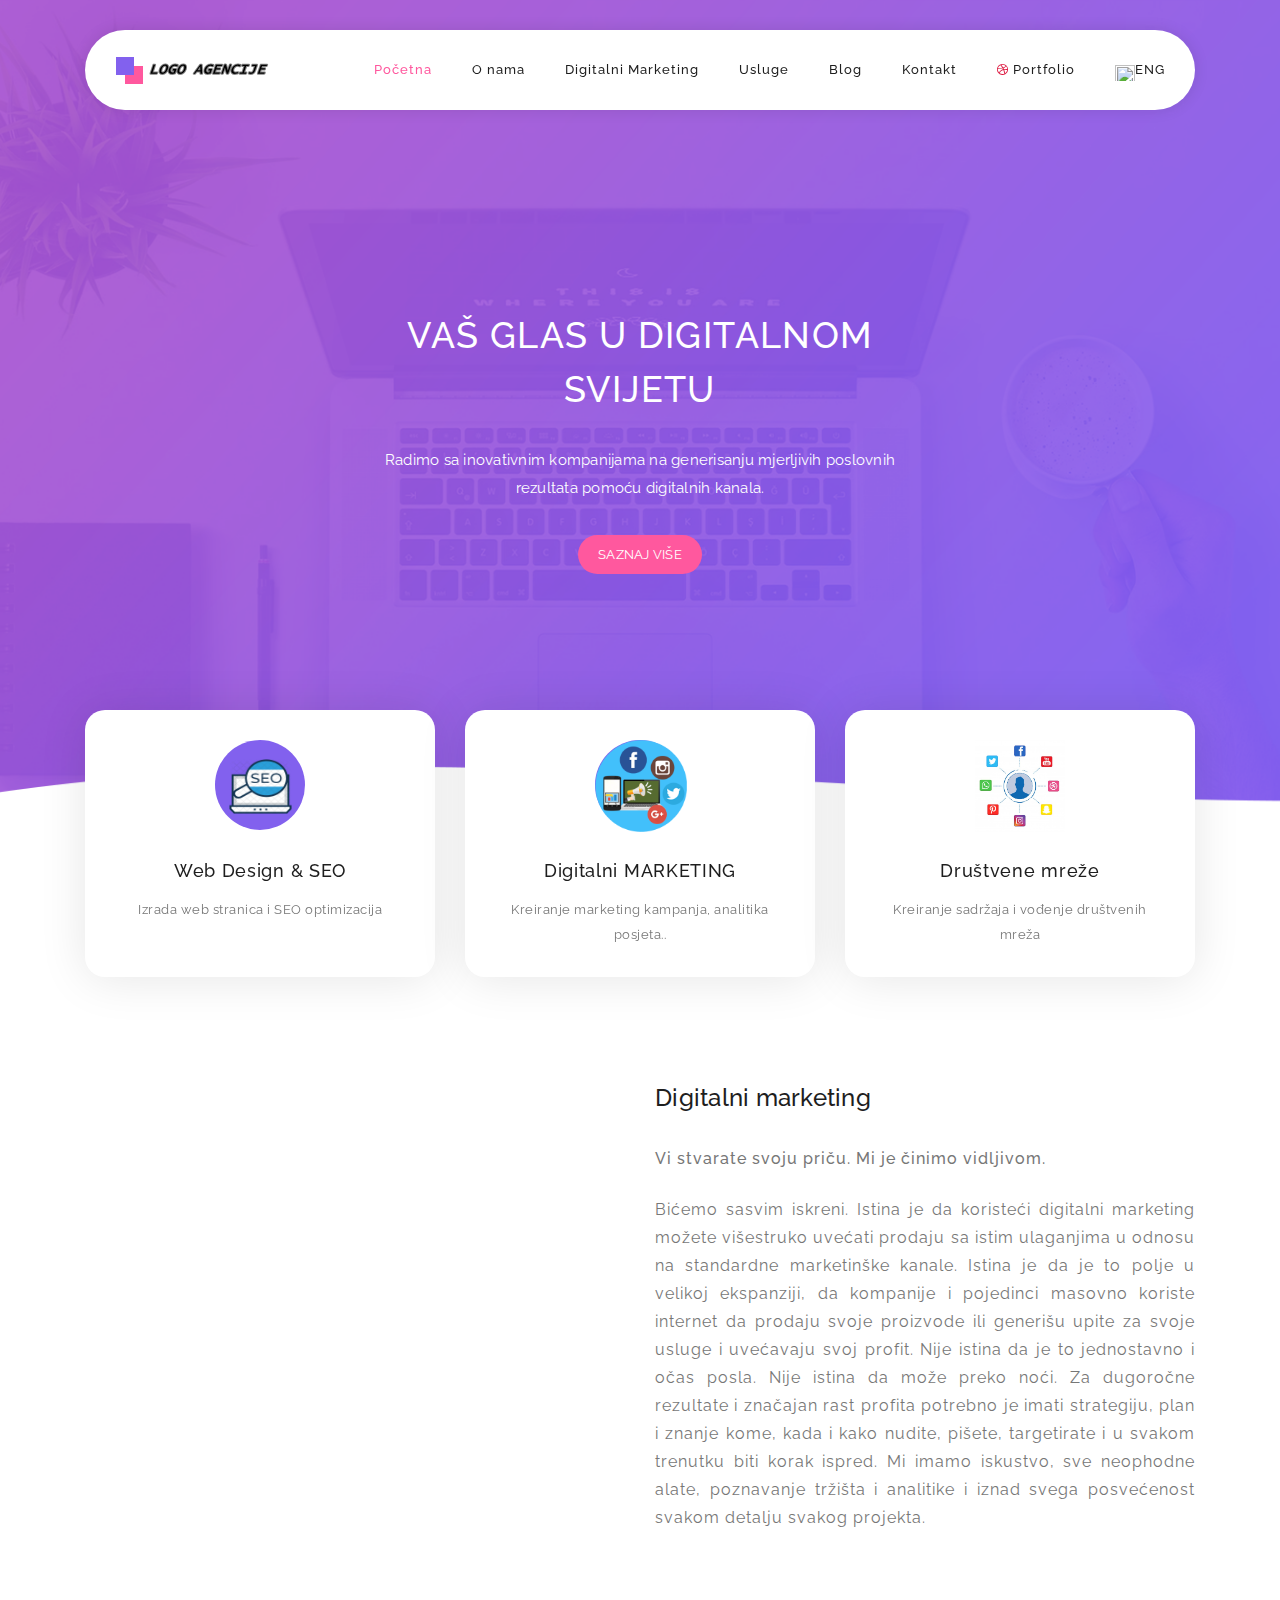
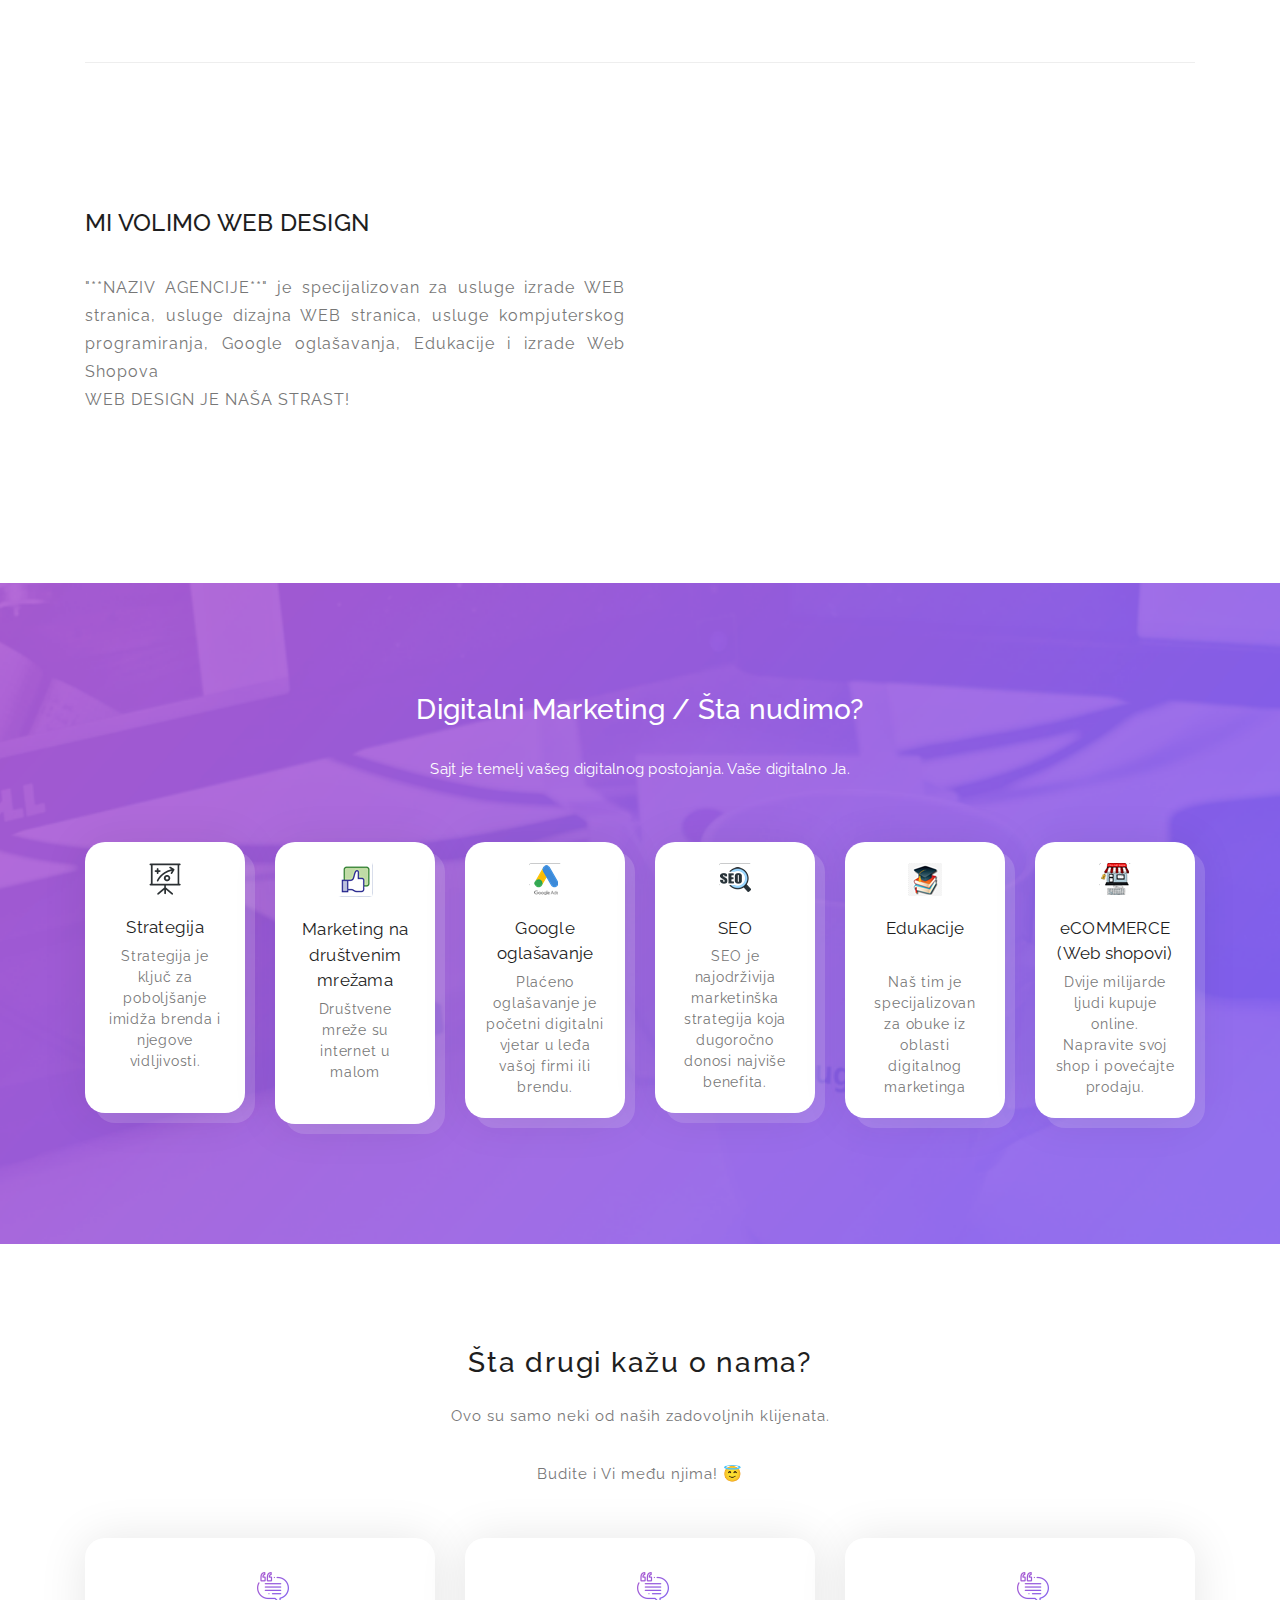
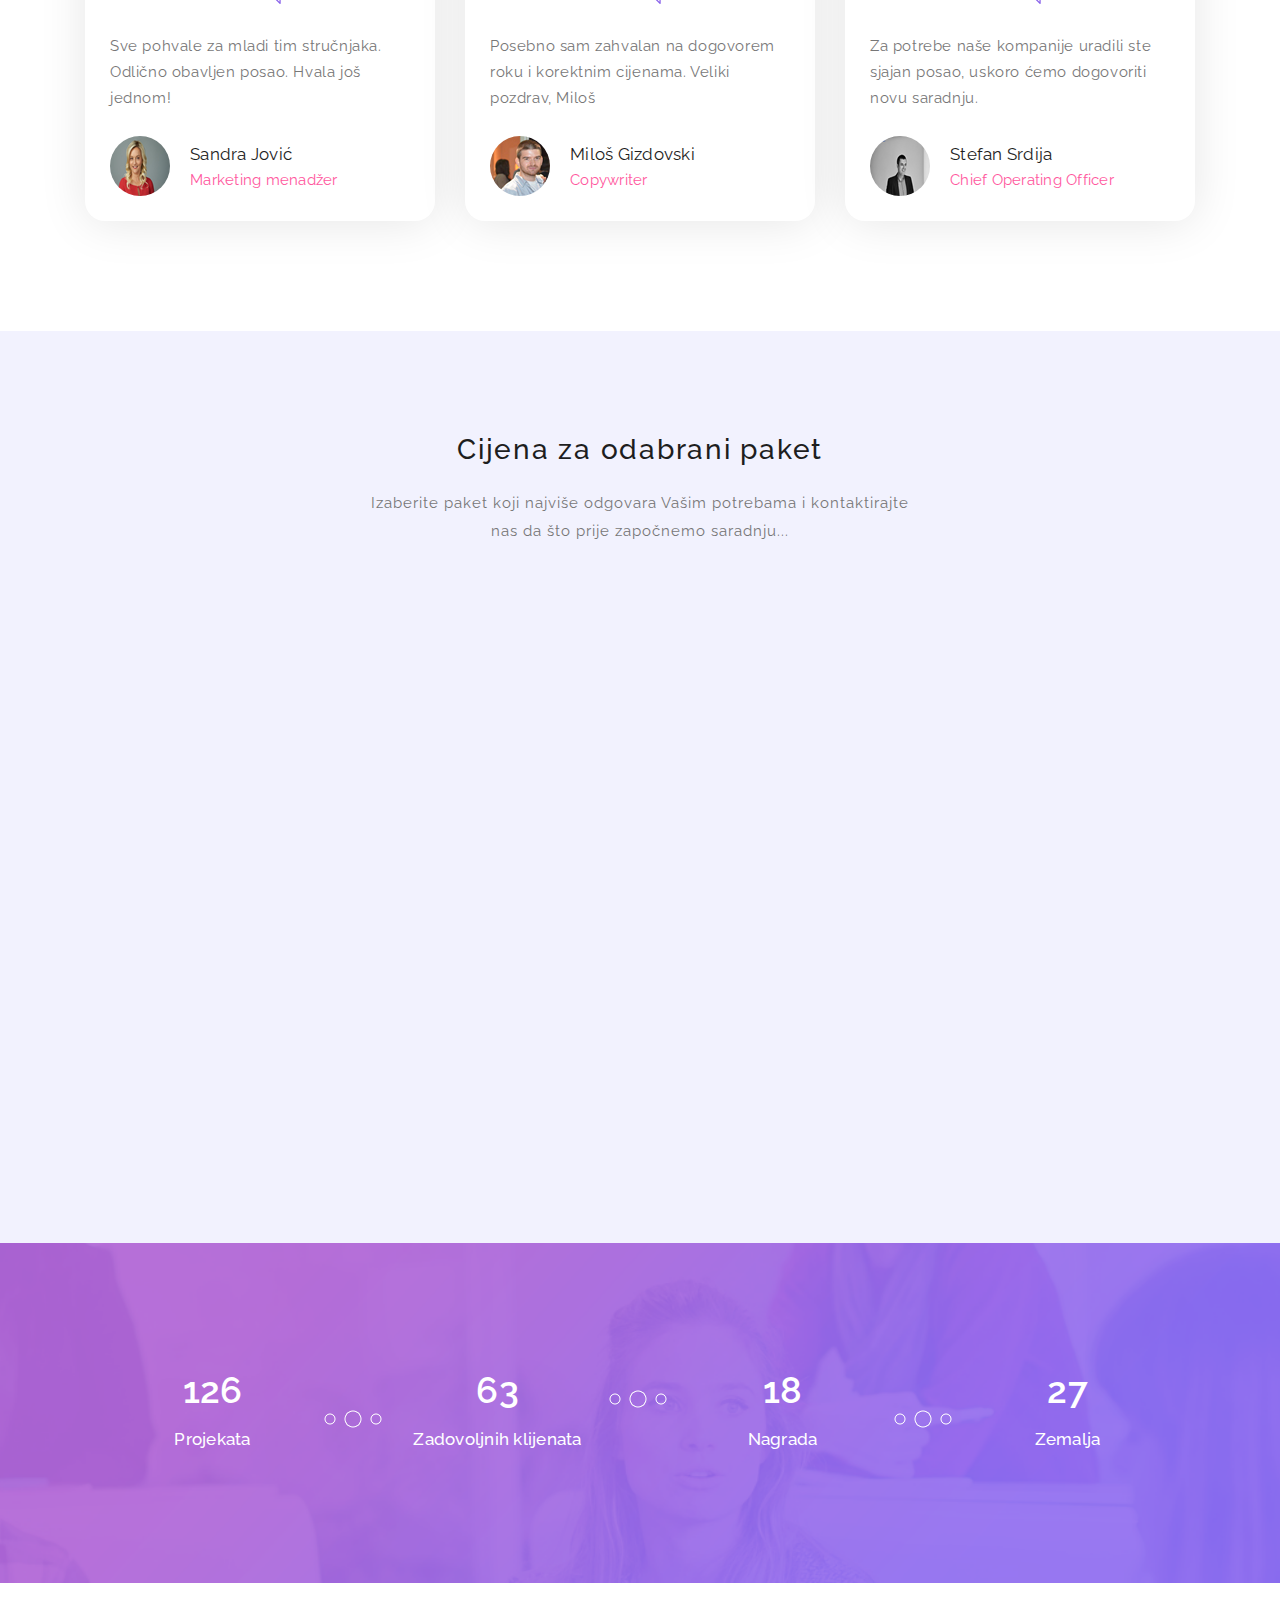
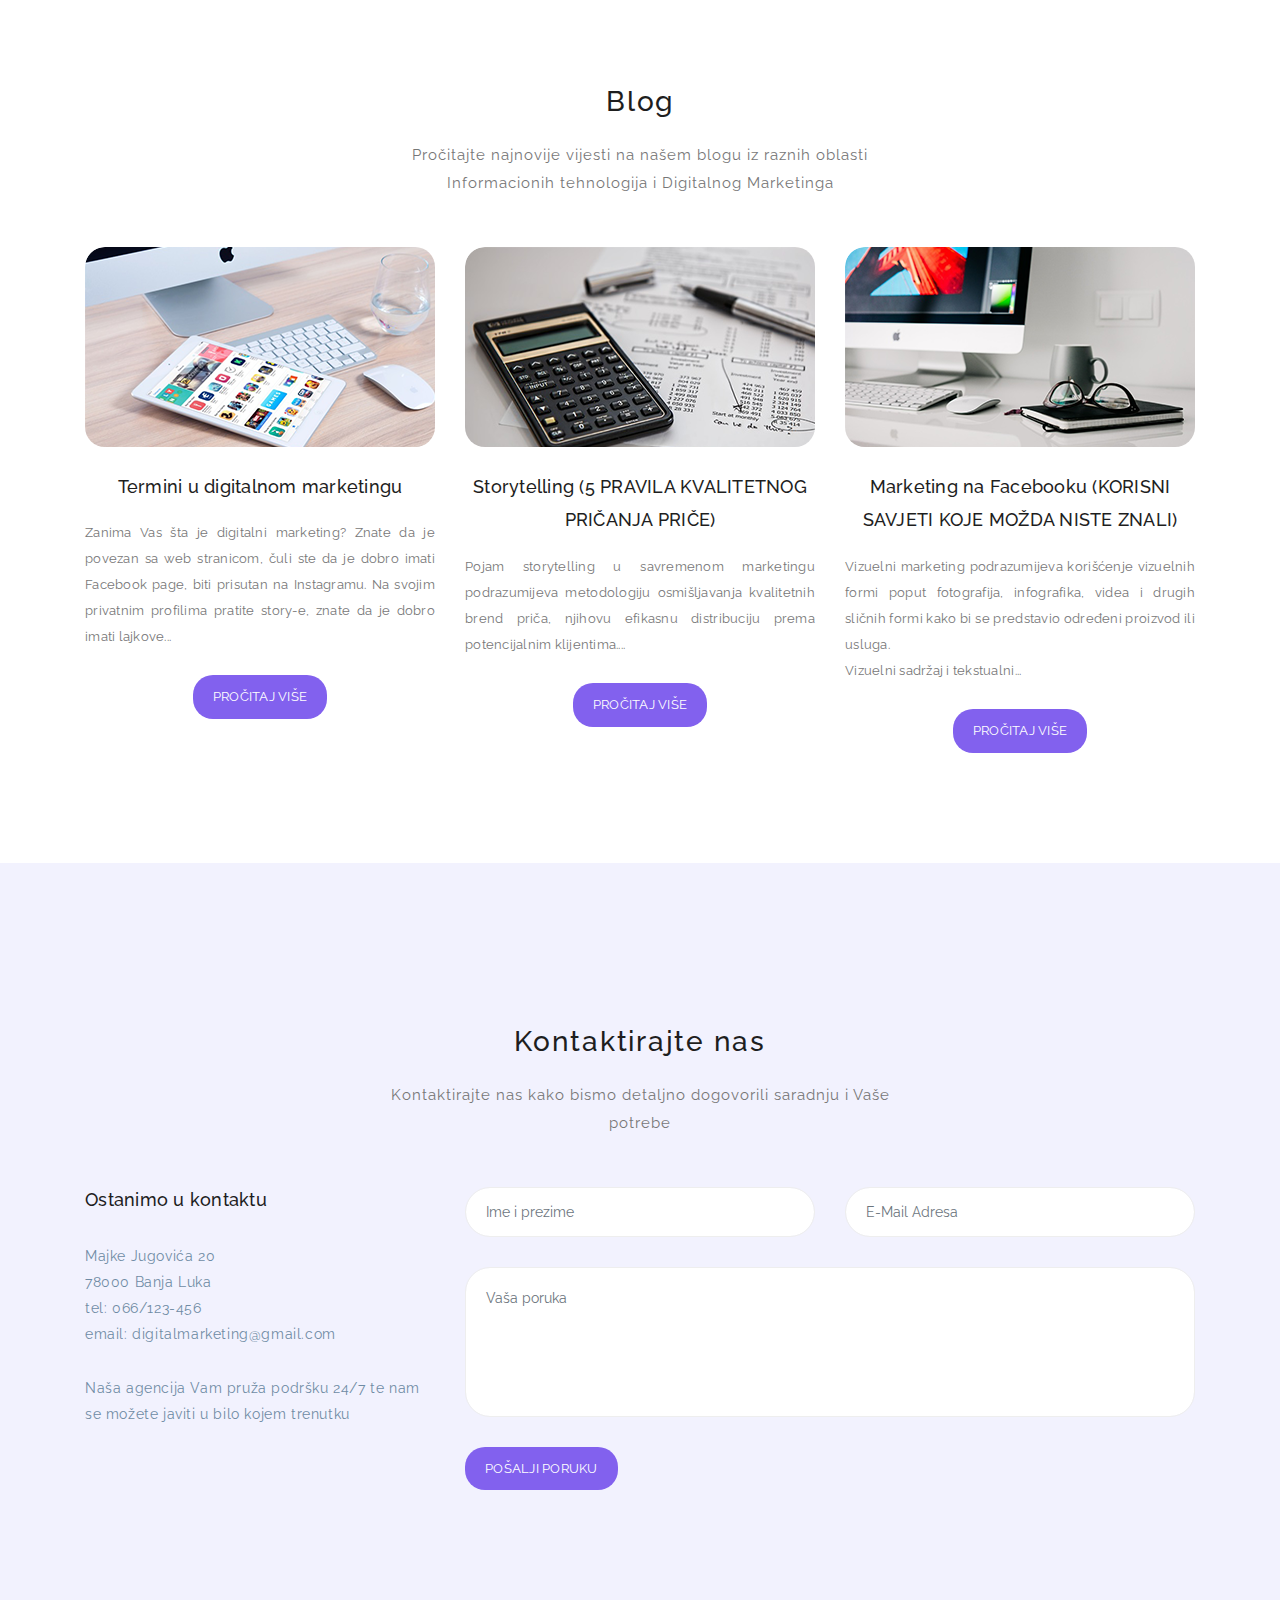
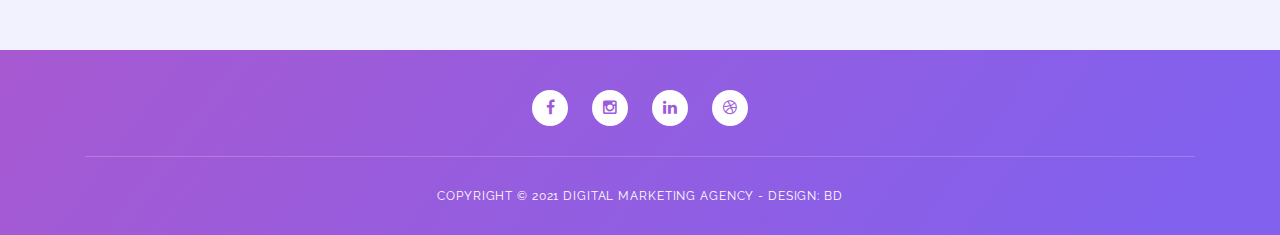
==== index.html @ bcea394a "First Commit" ====
<!DOCTYPE html>
<html lang="en">

  <head>

    <meta charset="utf-8">
    <meta name="viewport" content="width=device-width, initial-scale=1, shrink-to-fit=no">
    <meta name="description" content="">
    <meta name="author" content="">
    <link href="https://fonts.googleapis.com/css?family=Raleway:100,300,400,500,700,900" rel="stylesheet">

    <title>Digital Marketing Agency</title>

    <link rel="stylesheet" type="text/css" href="assets/css/bootstrap.min.css">

    <link rel="stylesheet" type="text/css" href="assets/css/font-awesome.css">

    <link rel="stylesheet" href="assets/css/templatemo-softy-pinko.css">
<meta charset="UTF-8">
    
  
    </head>
   
    <body>
    
    <!-- ***** Preloader Start ***** -->
    <div id="preloader">
        <div class="jumper">
            <div></div>
            <div></div>
            <div></div>
        </div>
    </div>  
    <!-- ***** Preloader End ***** -->
    
    
    
    <header class="header-area header-sticky">
        <div class="container">
            <div class="row">
                <div class="col-12">
                    <nav class="main-nav">
                     
                        <!-- ***** Logo Start ***** -->
                        <a href="index.html" class="logo">
                            <img src="assets/images/logo.png" alt=""/>
                        </a>
                        <!-- ***** Logo End ***** -->
                        <!-- ***** Menu Start ***** -->
                        
                        <ul class="nav">
                           
                            <li><a href="#welcome" class="active">Početna</a></li>
                            <li><a href="#features">O nama</a></li>
                            <li><a href="#work-process">Digitalni Marketing</a></li>
                            <li><a href="#pricing-plans">Usluge</a></li>
                            <li><a href="#blog">Blog </a></li>
                            <li><a href="#contact-us">Kontakt</a></li>
                            <li><a href="https://dribbble.com/"><i class="fa fa-dribbble" style="color: crimson;"></i> Portfolio</a> </li>  
                            <li><a href="eng index.html"><img src="https://img.icons8.com/color/48/000000/usa.png" width="20" height="20"/>ENG</a></li>
                           </ul>
                      
                        <a class='menu-trigger'>
                            <span>Menu</span>
                        </a>
                        <!-- ***** Menu End ***** -->
                  </nav>
                  
                </div>

            </div>
        </div>
    </header>
    <!-- ***** Header Area End ***** -->

    <!-- ***** Welcome Area Start ***** -->
    <div class="welcome-area" id="welcome">

        <!-- ***** Header Text Start ***** -->
        <div class="header-text">
            <div class="container">
                <div class="row">
                    <div class="offset-xl-3 col-xl-6 offset-lg-2 col-lg-8 col-md-12 col-sm-12">
                        <h1>VAŠ GLAS U DIGITALNOM SVIJETU</strong></h1>
                        <p>Radimo sa inovativnim kompanijama na generisanju mjerljivih poslovnih rezultata pomoću digitalnih kanala.</p>
                        <a href="#features" class="main-button-slider">Saznaj više</a>
                    </div>
                </div>
            </div>
        </div>
        <!-- ***** Header Text End ***** -->
    </div>
    <!-- ***** Welcome Area End ***** -->

    <!-- ***** Features Small Start ***** -->
    <section class="section home-feature">
        <div class="container">
            <div class="row">
                <div class="col-lg-12">
                    <div class="row">
                        <!-- ***** Features Small Item Start ***** -->
                        <div class="col-lg-4 col-md-6 col-sm-6 col-12" data-scroll-reveal="enter bottom move 50px over 0.6s after 0.2s">
                            <div class="features-small-item">
                                <div class="icon">
                                    <i><img src="assets/images/seo-425-694972.png" alt="" width="63" height="55"></i>
                                </div>
                                <h5 class="features-title">Web Design & SEO</h5>
                                <p>Izrada web stranica i SEO optimizacija<br><br></p>
                            </div>
                        </div>
                        
                        <!-- ***** Features Small Item End ***** -->

                        <!-- ***** Features Small Item Start ***** -->
                        <div class="col-lg-4 col-md-6 col-sm-6 col-12" data-scroll-reveal="enter bottom move 50px over 0.6s after 0.4s">
                            <div class="features-small-item">
                                <div class="icon">
                                    <i><img src="assets/images/online-reputation-management.png" alt="" width="92" height="92"></i>
                                </div>
                                <h5 class="features-title">Digitalni MARKETING</h5>
                                <p>Kreiranje marketing kampanja, analitika posjeta..</p>
                            </div>
                        </div>
                        <!-- ***** Features Small Item End ***** -->

                        <!-- ***** Features Small Item Start ***** -->
                        <div class="col-lg-4 col-md-6 col-sm-6 col-12" data-scroll-reveal="enter bottom move 50px over 0.6s after 0.6s">
                            <div class="features-small-item">
                                <div class="icon">
                                    <i><img src="assets/images/infographic-social-media-icons_1045-609.jpg" alt="" width="90" height="92"></i>
                                </div>
                                <h5 class="features-title">Društvene mreže</h5>
                                <p>Kreiranje sadržaja i vođenje društvenih mreža</p>
                            </div>
                        </div>
                        <!-- ***** Features Small Item End ***** -->
                    </div>
                </div>
            </div>
        </div>
    </section>
    <!-- ***** Features Small End ***** -->

    <!-- ***** Features Big Item Start ***** -->
    <section class="section padding-top-70 padding-bottom-0" id="features">
        <div class="container">
            <div class="row">
                <div class="col-lg-5 col-md-12 col-sm-12 align-self-center" data-scroll-reveal="enter left move 30px over 0.6s after 0.4s">
                    <img src="assets/images/left-image.png" class="rounded img-fluid d-block mx-auto" alt="App">
                </div>
                <div class="col-lg-1"></div>
                <div class="col-lg-6 col-md-12 col-sm-12 align-self-center mobile-top-fix">
                    <div class="left-heading">
                        <h1 class="section-title">Digitalni marketing</h1>
                    </div>
                    <div class="left-text">
                        <h6>Vi stvarate svoju priču. Mi je činimo vidljivom.</h6>
                        <br>
                        <p align="justify">Bićemo sasvim iskreni.

Istina je da koristeći digitalni marketing možete višestruko uvećati prodaju sa istim ulaganjima u odnosu na standardne marketinške kanale.

Istina je da je to polje u velikoj ekspanziji, da kompanije i pojedinci masovno koriste internet da prodaju svoje proizvode ili generišu upite za svoje usluge i uvećavaju svoj profit.

Nije istina da je to jednostavno i očas posla. Nije istina da može preko noći.

Za dugoročne rezultate i značajan rast profita potrebno je imati strategiju, plan i znanje kome, kada i kako nudite, pišete, targetirate i u svakom trenutku biti korak ispred.

Mi imamo iskustvo, sve neophodne alate, poznavanje tržišta i analitike i iznad svega posvećenost svakom detalju svakog projekta.</p>
                    </div>
                </div>
            </div>
            <div class="row">
                <div class="col-lg-12">
                    <div class="hr"></div>
                </div>
            </div>
        </div>
    </section>
    <!-- ***** Features Big Item End ***** -->

    <!-- ***** Features Big Item Start ***** -->
    <section class="section padding-bottom-100">
        <div class="container">
            <div class="row">
                <div class="col-lg-6 col-md-12 col-sm-12 align-self-center mobile-bottom-fix">
                    <div class="left-heading">
                        <h2 class="section-title">MI VOLIMO WEB DESIGN</h2>
                    </div>
                    <div class="left-text">
                        <p align="justify">"**NAZIV AGENCIJE**" je specijalizovan za usluge izrade WEB stranica, usluge dizajna WEB stranica, usluge kompjuterskog programiranja, Google oglašavanja, Edukacije i izrade Web Shopova<br> WEB DESIGN JE NAŠA STRAST!</p>
                    </div>
                </div>
                <div class="col-lg-1"></div>
                <div class="col-lg-5 col-md-12 col-sm-12 align-self-center mobile-bottom-fix-big" data-scroll-reveal="enter right move 30px over 0.6s after 0.4s">
                    <img src="assets/images/right-image.png" class="rounded img-fluid d-block mx-auto" alt="App">
                </div>
            </div>
        </div>
    </section>
    <!-- ***** Features Big Item End ***** -->

    <!-- ***** Home Parallax Start ***** -->
    <section class="mini" id="work-process">
        <div class="mini-content">
            <div class="container">
                <div class="row">
                    <div class="offset-lg-3 col-lg-6">
                        <div class="info">
                            <h1>Digitalni Marketing / Šta nudimo? </h1>
                            <p>Sajt je temelj vašeg digitalnog postojanja. Vaše digitalno Ja.</p>
                        </div>
                    </div>
                </div>

                <!-- ***** Mini Box Start ***** -->
                <div class="row">
                    <div class="col-lg-2 col-md-3 col-sm-6 col-6">
                        <a href="#" class="mini-box">
                            <i><img src="assets/images/presentation+strategy+icon+icon-1320085907854281935_32.png" alt=""></i>
                            <strong>Strategija</strong>
                            <span>Strategija je ključ za poboljšanje imidža brenda i njegove vidljivosti.<br><br></span>
                        </a>
                    </div>
                    <div class="col-lg-2 col-md-3 col-sm-6 col-6">
                        <a href="#" class="mini-box">
                            <i><img src="assets/images/fb1.png" alt=""></i>
                            <strong>Marketing na društvenim mrežama</strong>
                            <span>Društvene mreže su internet u malom<br><br></span>
                        </a>
                    </div>
                    <div class="col-lg-2 col-md-3 col-sm-6 col-6">
                        <a href="#" class="mini-box">
                            <i><img src="assets/images/ads1.png" alt=""></i>
                            <strong>Google oglašavanje</strong>
                            <span>Plaćeno oglašavanje je početni digitalni vjetar u leđa vašoj firmi ili brendu.</span>
                        </a>
                    </div>
                    <div class="col-lg-2 col-md-3 col-sm-6 col-6">
                        <a href="#" class="mini-box">
                            <i><img src="assets/images/seo1.png" alt=""></i>
                            <strong>SEO</strong>
                            <span>SEO je najodrživija marketinška strategija koja dugoročno donosi najviše benefita.</span>
                        </a>
                    </div>
                    <div class="col-lg-2 col-md-3 col-sm-6 col-6">
                        <a href="#" class="mini-box">
                            <i><img src="assets/images/edu.png" alt=""></i>
                            <strong>Edukacije<br><br></strong>
                            <span>Naš tim je specijalizovan za obuke iz oblasti digitalnog marketinga</span>
                        </a>
                    </div>
                    <div class="col-lg-2 col-md-3 col-sm-6 col-6">
                        <a href="#" class="mini-box">
                            <i><img src="assets/images/shop.png" alt=""></i>
                            <strong>eCOMMERCE (Web shopovi)</strong>
                            <span>Dvije milijarde ljudi kupuje online. Napravite svoj shop i povećajte prodaju.

</span>
                        </a>
                    </div>
                </div>
                <!-- ***** Mini Box End ***** -->
            </div>
        </div>
    </section>
    <!-- ***** Home Parallax End ***** -->

    <!-- ***** Testimonials Start ***** -->
    <section class="section" id="testimonials">
        <div class="container">
            <!-- ***** Section Title Start ***** -->
            <div class="row">
                <div class="col-lg-12">
                    <div class="center-heading">
                        <h2 class="section-title">Šta drugi kažu o nama?</h2>
                    </div>
                </div>
                <div class="offset-lg-3 col-lg-6">
                    <div class="center-text">
                        <p>Ovo su samo neki od naših zadovoljnih klijenata. <p>Budite i Vi među njima!  &#128519;</p>
                    </div>
                </div>
            </div>
            <!-- ***** Section Title End ***** -->

            <div class="row">
                <!-- ***** Testimonials Item Start ***** -->
                <div class="col-lg-4 col-md-6 col-sm-12">
                    <div class="team-item">
                        <div class="team-content">
                            <i><img src="assets/images/testimonial-icon.png" alt=""></i>
                            <p>Sve pohvale za mladi tim stručnjaka. Odlično obavljen posao. Hvala još jednom!</p>
                            <div class="user-image">
                                <img src="assets/images/zena1.png" alt="">
                            </div>
                            <div class="team-info">
                                <h3 class="user-name">Sandra Jović</h3>
                                <span>Marketing menadžer</span>
                            </div>
                        </div>
                    </div>
                </div>
                <!-- ***** Testimonials Item End ***** -->
                
                <!-- ***** Testimonials Item Start ***** -->
                <div class="col-lg-4 col-md-6 col-sm-12">
                    <div class="team-item">
                        <div class="team-content">
                            <i><img src="assets/images/testimonial-icon.png" alt=""></i>
                            <p>Posebno sam zahvalan na dogovorem roku i korektnim cijenama. Veliki pozdrav, Miloš</p>
                            <div class="user-image">
                                <img src="assets/images/muskarac1.png" alt="">
                            </div>
                            <div class="team-info">
                                <h3 class="user-name">Miloš Gizdovski</h3>
                                <span>Copywriter</span>
                            </div>
                        </div>
                    </div>
                </div>
                <!-- ***** Testimonials Item End ***** -->
                
                <!-- ***** Testimonials Item Start ***** -->
                <div class="col-lg-4 col-md-6 col-sm-12">
                    <div class="team-item">
                        <div class="team-content">
                            <i><img src="assets/images/testimonial-icon.png" alt=""></i>
                            <p>Za potrebe naše kompanije uradili ste sjajan posao, uskoro ćemo dogovoriti novu saradnju.</p>
                            <div class="user-image">
                                <img src="assets/images/muskarac2.png"  alt="">
                            </div>
                            <div class="team-info">
                                <h3 class="user-name">Stefan Srdija</h3>
                                <span>Chief Operating Officer</span>
                            </div>
                        </div>
                    </div>
                </div>
                <!-- ***** Testimonials Item End ***** -->
            </div>
        </div>
    </section>
    <!-- ***** Testimonials End ***** -->

    <!-- ***** Pricing Plans Start ***** -->
    <section class="section colored" id="pricing-plans">
        <div class="container">
            <!-- ***** Section Title Start ***** -->
            <div class="row">
                <div class="col-lg-12">
                    <div class="center-heading">
                        <h2 class="section-title">Cijena za odabrani paket</h2>
                    </div>
                </div>
                <div class="offset-lg-3 col-lg-6">
                    <div class="center-text">
                        <p>Izaberite paket koji najviše odgovara Vašim potrebama i kontaktirajte nas da što prije započnemo saradnju...</p>
                    </div>
                </div>
            </div>
            <!-- ***** Section Title End ***** -->

            <div class="row">
                <!-- ***** Pricing Item Start ***** -->
                <div class="col-lg-4 col-md-6 col-sm-12" data-scroll-reveal="enter bottom move 50px over 0.6s after 0.2s">
                    <div class="pricing-item">
                        <div class="pricing-header">
                            <h3 class="pricing-title">Web Design & SEO</h3>
                        </div>
                        <div class="pricing-body">
                            <div class="price-wrapper">
                                <span class="currency">$</span>
                                <span class="price">14.50</span>
                                <span class="period">mjesečno</span>
                            </div>
                            <ul class="list">
                            <li class="active">Izrada web stranica i SEO optimizacija</li>
                                <li class="active">Responzivni dizajn</li>
                                <li class="active">SSD Hosting</li>
                                <li class="active">Optimizovane i brze stranice</li>
                                <li class="active">Jedinstven i moderan dizajn</li>
                              
                                <li class="active">24/7 podrška</li>
                            </ul>
                        </div>
                        <div class="pricing-footer">
                            <a href="index.html#contact-us" class="main-button">KONTAKT</a>
                        </div>
                    </div>
                </div>
                <!-- ***** Pricing Item End ***** -->

                <!-- ***** Pricing Item Start ***** -->
                <div class="col-lg-4 col-md-6 col-sm-12" data-scroll-reveal="enter bottom move 50px over 0.6s after 0.4s">
                    <div class="pricing-item active">
                        <div class="pricing-header">
                            <h3 class="pricing-title">Digitalni MARKETING</h3>
                        </div>
                        <div class="pricing-body">
                            <div class="price-wrapper">
                                <span class="currency">$</span>
                                <span class="price">21.50</span>
                                <span class="period">mjesečno</span>
                            </div>
                            <ul class="list">
                            <li class="active">Kreiranje marketing kampanja,analitika posjeta..</li>
                                <li class="active">Google AdWords</li>
                                <li class="active">Facebook & Instagram ADS</li>
                                <li class="active">Linkedln ADS</li>
                                <li class="active">Email Marketing</li>
                                <li class="active">Kreiranje marketing strategije</li
                                
                            ></ul>
                        </div>
                        <div class="pricing-footer">
                            <a href="index.html#contact-us" class="main-button">KONTAKT</a>
                        </div>
                    </div>
                </div>
                <!-- ***** Pricing Item End ***** -->

                <!-- ***** Pricing Item Start ***** -->
                <div class="col-lg-4 col-md-6 col-sm-12" data-scroll-reveal="enter bottom move 50px over 0.6s after 0.6s">
                    <div class="pricing-item">
                        <div class="pricing-header">
                            <h3 class="pricing-title">Društvene mreže</h3>
                        </div>
                        <div class="pricing-body">
                            <div class="price-wrapper">
                                <span class="currency">$</span>
                                <span class="price">42.00</span>
                                <span class="period">mjesečno</span>
                            </div>
                            <ul class="list">
                                <li class="active">Kreiranje sadržaja i vođenje društvenih mreža</li>
                                <li class="active">Kreiranje naloga na društvenim mrežama</li>
                                <li class="active">Kreiranje postova,događaja, storija…</li>
                                <li class="active">Brending</li>
                                <li class="active">Copywriting</li>
                                <li class="active">Edukacija </li>
                            </ul>
                        </div>
                        <div class="pricing-footer">
                            <a href="index.html#contact-us" class="main-button">KONTAKT</a>
                        </div>
                    </div>
                </div>
                <!-- ***** Pricing Item End ***** -->
            </div>
        </div>
    </section>
    <!-- ***** Pricing Plans End ***** -->

    <!-- ***** Counter Parallax Start ***** -->
    <section class="counter">
        <div class="content">
            <div class="container">
                <div class="row">
                    <div class="col-lg-3 col-md-6 col-sm-12">
                        <div class="count-item decoration-bottom">
                            <strong>126</strong>
                            <span>Projekata</span>
                        </div>
                    </div>
                    <div class="col-lg-3 col-md-6 col-sm-12">
                        <div class="count-item decoration-top">
                            <strong>63</strong>
                            <span>Zadovoljnih klijenata</span>
                        </div>
                    </div>
                    <div class="col-lg-3 col-md-6 col-sm-12">
                        <div class="count-item decoration-bottom">
                            <strong>18</strong>
                            <span>Nagrada</span>
                        </div>
                    </div>
                    <div class="col-lg-3 col-md-6 col-sm-12">
                        <div class="count-item">
                            <strong>27</strong>
                            <span>Zemalja</span>
                        </div>
                    </div>
                </div>
            </div>
        </div>
    </section>
    <!-- ***** Counter Parallax End ***** -->   

    <!-- ***** Blog Start ***** -->
    <section class="section" id="blog">
        <div class="container">
            <!-- ***** Section Title Start ***** -->
            <div class="row">
                <div class="col-lg-12">
                    <div class="center-heading">
                        <h2 class="section-title">Blog </h2>
                    </div>
                </div>
                <div class="offset-lg-3 col-lg-6">
                    <div class="center-text">
                        <p>Pročitajte najnovije vijesti na našem blogu iz raznih oblasti Informacionih tehnologija i Digitalnog Marketinga</p>
                    </div>
                </div>
            </div>
            <!-- ***** Section Title End ***** -->

            <div class="row">
                <div class="col-lg-4 col-md-6 col-sm-12">
                    <div class="blog-post-thumb">
                        <div class="img">
                            <img src="assets/images/blog-item-01.png" alt="">
                        </div>
                        <div class="blog-content">
                            <h3>
                                <a href="#">Termini u digitalnom marketingu</a>
                            </h3>
                            <div class="text">
                               <div align="justify">Zanima Vas šta je digitalni marketing?  Znate da je  povezan sa web stranicom, čuli ste da je dobro imati Facebook page, biti prisutan na Instagramu. Na svojim privatnim profilima pratite story-e, znate da je dobro imati lajkove... </div>
                            </div>
                            <a href="blog1.html" class="main-button">PROČITAJ VIŠE</a>
                        </div>
                    </div>
                </div>
                <div class="col-lg-4 col-md-6 col-sm-12">
                    <div class="blog-post-thumb">
                        <div class="img">
                            <img src="assets/images/blog-item-02.png" alt="">
                        </div>
                        <div class="blog-content">
                            <h3>
                                <a href="#">Storytelling (5 PRAVILA KVALITETNOG PRIČANJA PRIČE)</a>
                            </h3>
                            <div class="text">
                                <div align="justify">Pojam storytelling u savremenom marketingu podrazumijeva metodologiju osmišljavanja kvalitetnih brend priča, njihovu efikasnu distribuciju prema potencijalnim klijentima.... </div>
                            </div>
                            <a href="blog2.html" class="main-button">PROČITAJ VIŠE</a>
                        </div>
                    </div>
                </div>
                <div class="col-lg-4 col-md-6 col-sm-12">
                    <div class="blog-post-thumb">
                        <div class="img">
                            <img src="assets/images/blog-item-03.png" alt="">
                        </div>
                        <div class="blog-content">
                            <h3>
                                <a href="#">Marketing na Facebooku (KORISNI SAVJETI KOJE MOŽDA NISTE ZNALI)</a>
                            </h3>
                            <div class="text">
                                <div align="justify">Vizuelni marketing podrazumijeva korišćenje vizuelnih formi poput fotografija, infografika, videa i drugih sličnih formi kako bi se predstavio određeni proizvod ili usluga.<br>Vizuelni sadržaj i tekstualni... </div>
                            </div>
                            <a href="blog3.html" class="main-button">PROČITAJ VIŠE</a>
                        </div>
                    </div>
                </div>
            </div>
        </div>
    </section>
    <!-- ***** Blog End ***** -->

    <!-- ***** Contact Us Start ***** -->
    <section class="section colored" id="contact-us">
        <div class="container">
            <!-- ***** Section Title Start ***** -->
            <div class="row">
                <div class="col-lg-12">
                    <div class="center-heading">
                        <h2 class="section-title">Kontaktirajte nas</h2>
                    </div>
                </div>
                <div class="offset-lg-3 col-lg-6">
                    <div class="center-text">
                        <p>Kontaktirajte nas kako bismo detaljno dogovorili saradnju i Vaše potrebe</p>
                    </div>
                </div>
            </div>
            <!-- ***** Section Title End ***** -->

            <div class="row">
                <!-- ***** Contact Text Start ***** -->
                <div class="col-lg-4 col-md-6 col-sm-12">
                    <h5 class="margin-bottom-30">Ostanimo u kontaktu</h5>
                    <div class="contact-text">
                        <p>Majke Jugovića 20<br>78000 Banja Luka
                        <br>tel: 066/123-456 <br>email: digitalmarketing@gmail.com</p>
                        <p>Naša agencija Vam pruža podršku 24/7 te nam se možete javiti u bilo kojem trenutku</p>
                    </div>
                </div>
                <!-- ***** Contact Text End ***** -->

                <!-- ***** Contact Form Start ***** -->
                <div class="col-lg-8 col-md-6 col-sm-12">
                    <div class="contact-form">
                        <form id="contact" action="" method="get">
                          <div class="row">
                            <div class="col-lg-6 col-md-12 col-sm-12">
                              <fieldset>
                                <input name="name" type="text" class="form-control" id="name" placeholder="Ime i prezime" required>
                              </fieldset>
                            </div>
                            <div class="col-lg-6 col-md-12 col-sm-12">
                              <fieldset>
                                <input name="email" type="email" class="form-control" id="email" placeholder="E-Mail Adresa" required>
                              </fieldset>
                            </div>
                            <div class="col-lg-12">
                              <fieldset>
                                <textarea name="message" rows="6" class="form-control" id="message" placeholder="Vaša poruka" required></textarea>
                              </fieldset>
                            </div>
                            <div class="col-lg-12">
                              <fieldset>
                                <button type="submit" id="form-submit" class="main-button">POŠALJI PORUKU</button>
                              </fieldset>
                            </div>
                          </div>
                        </form>
                    </div>
                </div>
                <!-- ***** Contact Form End ***** -->
            </div>
        </div>
    </section>
    <!-- ***** Contact Us End ***** -->
    
    <!-- ***** Footer Start ***** -->
    <footer>
        <div class="container">
            <div class="row">
                <div class="col-lg-12 col-md-12 col-sm-12">
                    <ul class="social">
                        <li><a href="https://facebook.com"><i class="fa fa-facebook"></i></a></li>
                        <li><a href="https://instagram.com"><i class="fa fa-instagram"></i></a></li>
                        <li><a href="https://linkedIn.com"><i class="fa fa-linkedin"></i></a></li>
                       
                        <li><a href="https://dribbble.com"><i class="fa fa-dribbble"></i></a></li>
                    </ul>
                </div>
            </div>
            <div class="row">
                <div class="col-lg-12">
                    <p class="copyright">Copyright &copy; 2021 Digital Marketing Agency - Design: BD</p>
                </div>
            </div>
        </div>
    </footer>
    
    <!-- jQuery -->
    <script src="assets/js/jquery-2.1.0.min.js"></script>

    <!-- Bootstrap -->
    <script src="assets/js/popper.js"></script>
    <script src="assets/js/bootstrap.min.js"></script>

    <!-- Plugins -->
    <script src="assets/js/scrollreveal.min.js"></script>
    <script src="assets/js/waypoints.min.js"></script>
    <script src="assets/js/jquery.counterup.min.js"></script>
    <script src="assets/js/imgfix.min.js"></script> 
    
    <!-- Global Init -->
    <script src="assets/js/custom.js"></script>

  </body>
</html>
---- assets/css/templatemo-softy-pinko.css ----
/*

Softy Pinko

https://templatemo.com/tm-535-softy-pinko

*/
/* ---------------------------------------------
Table of contents
------------------------------------------------
01. font & reset css
02. reset
03. global styles
04. header
05. welcome
06. features
07. team
08. pricing
09. blog
10. contact
11. footer
12. preloader

--------------------------------------------- */
/* 
---------------------------------------------
font & reset css
--------------------------------------------- 
*/
@import url("https://fonts.googleapis.com/css?family=Raleway:100,300,400,500,700,900");
/* 
---------------------------------------------
reset
--------------------------------------------- 
*/
html, body, div, span, applet, object, iframe, h1, h2, h3, h4, h5, h6, p, blockquote, div
pre, a, abbr, acronym, address, big, cite, code, del, dfn, em, font, img, ins, kbd, q,
s, samp, small, strike, strong, sub, sup, tt, var, b, u, i, center, dl, dt, dd, ol, ul, li,
figure, header, nav, section, article, aside, footer, figcaption {
  margin: 0;
  padding: 0;
  border: 0;
  outline: 0;
}

.clearfix:after {
  content: ".";
  display: block;
  clear: both;
  visibility: hidden;
  line-height: 0;
  height: 0;
}

.clearfix {
  display: inline-block;
}

html[xmlns] .clearfix {
  display: block;
}

* html .clearfix {
  height: 1%;
}

ul, li {
  padding: 0;
  margin: 0;
  list-style: none;
}

header, nav, section, article, aside, footer, hgroup {
  display: block;
}

* {
  box-sizing: border-box;
}

html, body {
  font-family: "Raleway", sans-serif;
  font-weight: 400;
  background-color: #fff;
  font-size: 16px;
  -ms-text-size-adjust: 100%;
  -webkit-font-smoothing: antialiased;
  -moz-osx-font-smoothing: grayscale;
}

a {
  text-decoration: none !important;
}

h1, h2, h3, h4, h5, h6 {
  margin-top: 0px;
  margin-bottom: 0px;
}

ul {
  margin-bottom: 0px;
}

/* 
---------------------------------------------
global styles
--------------------------------------------- 
*/
html,
body {
  background: #fff;
  font-family: "Raleway", sans-serif;
}

::selection {
  background: #ff589e;
  color: #fff;
}

::-moz-selection {
  background: #ff589e;
  color: #fff;
}

.section {
  position: relative;
  padding-top: 100px;
  padding-bottom: 80px;
}

.section.colored {
  background: #f2f2fe;
}

.hr {
  bottom: 0px;
  width: 100%;
  height: 1px;
  margin-top: 100px;
  border-bottom: 1px solid #eee;
}

.left-heading.light .section-title {
  color: #ffffff;
}

.left-heading .section-title {
  font-weight: 500;
  font-size: 24px;
  line-height: 42px;
  color: #1e1e1e;
  letter-spacing: 0.25px;
  margin-bottom: 30px;
  position: relative;
}

.center-heading {
  text-align: center;
}

.center-heading .section-title {
  font-weight: 500;
  font-size: 28px;
  color: #1e1e1e;
  letter-spacing: 1.75px;
  line-height: 38px;
  margin-bottom: 20px;
}

.center-heading.colored .section-title {
  color: #ffffff;
}

.center-text {
  text-align: center;
  font-weight: 400;
  font-size: 16px;
  color: #777;
  line-height: 28px;
  letter-spacing: 1px;
  margin-bottom: 50px;
}

.center-text.colored {
  color: #fff;
}

.center-text p {
  font-size: 15px;
  color: #777;
  margin-bottom: 30px;
}

.left-text {
  font-weight: 400;
  font-size: 16px;
  color: #777;
  line-height: 28px;
  letter-spacing: 1px;
}

.left-text.light {
  color: #fff;
}

.left-text p {
  margin-bottom: 30px;
}

.left-text p.dark {
  color: #3B566E;
}

.padding-bottom-top-60 {
  padding-top: 60px !important;
  padding-bottom: 60px !important;
}

.padding-bottom-80 {
  padding-bottom: 80px !important;
}

.padding-bottom-100 {
  padding-bottom: 100px !important;
}

.border-bottom {
  border-bottom: 1px solid #eee !important;
}

.mbottom-30 {
  margin-bottom: 30px !important;
}

.align-self-center {
  -ms-flex-item-align: center !important;
  align-self: center !important;
}

.align-self-bottom {
  -ms-flex-item-align: flex-end !important;
  align-self: flex-end !important;
}

.padding-bottom-0 {
  padding-bottom: 0px !important;
}

.padding-top-0 {
  padding-top: 0px !important;
}

.padding-top-80 {
  padding-top: 80px !important;
}

.padding-top-70 {
  padding-top: 70px !important;
}

.padding-top-20 {
  padding-top: 20px !important;
}

.margin-bottom-0 {
  margin-bottom: 0px !important;
}

.margin-bottom-30 {
  margin-bottom: 30px !important;
}

.margin-top-30 {
  margin-top: 30px !important;
}

.margin-top-15 {
  margin-top: 15px !important;
}

.margin-bottom-45 {
  margin-bottom: 45px !important;
}

.margin-bottom-20 {
  margin-bottom: 20px !important;
}

.margin-bottom-60 {
  margin-bottom: 60px !important;
}

.margin-bottom-100 {
  margin-bottom: 100px !important;
}

@media (max-width: 991px) {
  html, body {
    overflow-x: hidden;
  }
  .mobile-top-fix {
    margin-top: 30px;
    margin-bottom: 0px;
  }
  .mobile-bottom-fix {
    margin-bottom: 30px;
  }
  .mobile-bottom-fix-big {
    margin-bottom: 60px;
  }
}

a.main-button-slider {
  font-size: 13px;
  border-radius: 20px;
  padding: 12px 20px;
  background-color: #ff589e;
  text-transform: uppercase;
  color: #fff;
  letter-spacing: 0.25px;
  -webkit-transition: all 0.3s ease 0s;
  -moz-transition: all 0.3s ease 0s;
  -o-transition: all 0.3s ease 0s;
  transition: all 0.3s ease 0s;
}

a.main-button-slider:hover {
  background-color: #8261ee;
}

a.main-button {
  font-size: 13px;
  border-radius: 20px;
  padding: 12px 20px;
  background-color: #8261ee;
  text-transform: uppercase;
  color: #fff;
  letter-spacing: 0.25px;
  -webkit-transition: all 0.3s ease 0s;
  -moz-transition: all 0.3s ease 0s;
  -o-transition: all 0.3s ease 0s;
  transition: all 0.3s ease 0s;
}

a.main-button:hover {
  background-color: #ff589e;
}

button.main-button {
  outline: none;
  border: none;
  cursor: pointer;
  font-size: 13px;
  border-radius: 20px;
  padding: 12px 20px;
  background-color: #8261ee;
  text-transform: uppercase;
  color: #fff;
  letter-spacing: 0.25px;
  -webkit-transition: all 0.3s ease 0s;
  -moz-transition: all 0.3s ease 0s;
  -o-transition: all 0.3s ease 0s;
  transition: all 0.3s ease 0s;
}

button.main-button:hover {
  background-color: #ff589e;
}


/* 
---------------------------------------------
header
--------------------------------------------- 
*/
.header-area {
  position: fixed;
  top: 30px;
  left: 0px;
  right: 0px;
  z-index: 100;
  height: 100px;
  -webkit-transition: all 0.3s ease 0s;
  -moz-transition: all 0.3s ease 0s;
  -o-transition: all 0.3s ease 0s;
  transition: all 0.3s ease 0s;
}

.header-area .main-nav {
  box-shadow: 0px 0px 15px rgba(0,0,0,0.1);
  border-radius: 40px;
  min-height: 80px;
  background: #fff;
}

.header-area .main-nav .logo {
  float: left;
  margin-top: 37px;
  -webkit-transition: all 0.3s ease 0s;
  -moz-transition: all 0.3s ease 0s;
  -o-transition: all 0.3s ease 0s;
  transition: all 0.3s ease 0s;
  margin-left: 30px;
}

.header-area .main-nav .logo img {
  -webkit-transition: all 0.3s ease 0s;
  -moz-transition: all 0.3s ease 0s;
  -o-transition: all 0.3s ease 0s;
  transition: all 0.3s ease 0s;
}

.header-area .main-nav .nav {
  float: right;
  margin-top: 27px;
  margin-left: 0px;
  margin-right: 30px;
  -webkit-transition: all 0.3s ease 0s;
  -moz-transition: all 0.3s ease 0s;
  -o-transition: all 0.3s ease 0s;
  transition: all 0.3s ease 0s;
  position: relative;
  z-index: 999;
}

.header-area .main-nav .nav li {
  padding-left: 20px;
  padding-right: 20px;
}

.header-area .main-nav .nav li:last-child {
  padding-right: 0px;
}

.header-area .main-nav .nav li a {
  display: block;
  font-weight: 500;
  font-size: 13px;
  color: #fff;
  -webkit-transition: all 0.3s ease 0s;
  -moz-transition: all 0.3s ease 0s;
  -o-transition: all 0.3s ease 0s;
  transition: all 0.3s ease 0s;
  height: 40px;
  line-height: 40px;
  border: transparent;
  letter-spacing: 1px;
}

.header-area .main-nav .nav li a:hover {
  color: #ff589e;
}

.header-area .main-nav .menu-trigger {
  cursor: pointer;
  display: block;
  position: absolute;
  top: 23px;
  width: 32px;
  height: 40px;
  text-indent: -9999em;
  z-index: 99;
  right: 40px;
  display: none;
}

.header-area .main-nav .menu-trigger span,
.header-area .main-nav .menu-trigger span:before,
.header-area .main-nav .menu-trigger span:after {
  -moz-transition: all 0.4s;
  -o-transition: all 0.4s;
  -webkit-transition: all 0.4s;
  transition: all 0.4s;
  background-color: #3B566E;
  display: block;
  position: absolute;
  width: 30px;
  height: 2px;
  left: 0;
}

.header-area .main-nav .menu-trigger span:before,
.header-area .main-nav .menu-trigger span:after {
  -moz-transition: all 0.4s;
  -o-transition: all 0.4s;
  -webkit-transition: all 0.4s;
  transition: all 0.4s;
  background-color: #3B566E;
  display: block;
  position: absolute;
  width: 30px;
  height: 2px;
  left: 0;
  width: 75%;
}

.header-area .main-nav .menu-trigger span:before,
.header-area .main-nav .menu-trigger span:after {
  content: "";
}

.header-area .main-nav .menu-trigger span {
  top: 16px;
}

.header-area .main-nav .menu-trigger span:before {
  -moz-transform-origin: 33% 100%;
  -ms-transform-origin: 33% 100%;
  -webkit-transform-origin: 33% 100%;
  transform-origin: 33% 100%;
  top: -10px;
  z-index: 10;
}

.header-area .main-nav .menu-trigger span:after {
  -moz-transform-origin: 33% 0;
  -ms-transform-origin: 33% 0;
  -webkit-transform-origin: 33% 0;
  transform-origin: 33% 0;
  top: 10px;
}

.header-area .main-nav .menu-trigger.active span,
.header-area .main-nav .menu-trigger.active span:before,
.header-area .main-nav .menu-trigger.active span:after {
  background-color: transparent;
  width: 100%;
}

.header-area .main-nav .menu-trigger.active span:before {
  -moz-transform: translateY(6px) translateX(1px) rotate(45deg);
  -ms-transform: translateY(6px) translateX(1px) rotate(45deg);
  -webkit-transform: translateY(6px) translateX(1px) rotate(45deg);
  transform: translateY(6px) translateX(1px) rotate(45deg);
  background-color: #3B566E;
}

.header-area .main-nav .menu-trigger.active span:after {
  -moz-transform: translateY(-6px) translateX(1px) rotate(-45deg);
  -ms-transform: translateY(-6px) translateX(1px) rotate(-45deg);
  -webkit-transform: translateY(-6px) translateX(1px) rotate(-45deg);
  transform: translateY(-6px) translateX(1px) rotate(-45deg);
  background-color: #3B566E;
}

.header-area.header-sticky {
  min-height: 80px;
}

.header-area.header-sticky .logo {
  margin-top: 25px;
}

.header-area.header-sticky .nav {
  margin-top: 20px !important;
}

.header-area.header-sticky .nav li a {
  color: #1e1e1e;
}

.header-area.header-sticky .nav li a.active {
  color: #ff589e;
}

@media (max-width: 1200px) {
  .header-area .main-nav .nav li {
    padding-left: 12px;
    padding-right: 12px;
  }
  .header-area .main-nav:before {
    display: none;
  }
}

@media (max-width: 991px) {
  .header-area {
    padding: 0px 15px;
    height: 80px;
    box-shadow: none;
    text-align: center;
  }
  .header-area .container {
    padding: 0px;
  }
  .header-area .logo {
    margin-top: 27px !important;
    margin-left: 30px;
  }
  .header-area .menu-trigger {
    display: block !important;
  }
  .header-area .main-nav {
    overflow: hidden;
  }
  .header-area .main-nav .nav {
	float: none;
	width: 100%;
	margin-top: 60px !important;
	display: none;
	-webkit-transition: all 0s ease 0s;
	-moz-transition: all 0s ease 0s;
	-o-transition: all 0s ease 0s;
	transition: all 0s ease 0s;
	margin-left: 0px;
  }
  .header-area .main-nav .nav li:first-child {
    border-top: 1px solid #eee;
  }
  .header-area .main-nav .nav li {
    width: 100%;
    background: #fff;
    border-bottom: 1px solid #eee;
    padding-left: 0px !important;
    padding-right: 0px !important;
  }
  .header-area .main-nav .nav li a {
    height: 50px !important;
    line-height: 50px !important;
    padding: 0px !important;
    border: none !important;
    background: #fff !important;
    color: #3B566E !important;
  }
  .header-area .main-nav .nav li a:hover {
    background: #eee !important;
  }
}

@media (min-width: 992px) {
  .header-area .main-nav .nav {
    display: flex !important;
  }
}

/* 
---------------------------------------------
welcome
--------------------------------------------- 
*/
.welcome-area {
  overflow: hidden;
  position: relative;
  display: flex;
  align-items: center;
  justify-content: center;
  background-image: url(../images/banner-bg.png);
  background-repeat: no-repeat;
  background-position: center center;
  background-size: cover; 
  height: 100vh;
}

.welcome-area .header-text {
  position: absolute;
  top: 50%;
  transform: translateY(-55%);
  text-align: center;
  width: 100%;
}

.welcome-area .header-text h1 {
  font-weight: 500;
  font-size: 36px;
  line-height: 54px;
  letter-spacing: 1.4px;
  margin-bottom: 30px;
  color: #fff;
}

.welcome-area .header-text p {
  font-weight: 400;
  font-size: 15px;
  color: #fff;
  line-height: 28px;
  letter-spacing: 0.25px;
  margin-bottom: 40px;
  position: relative;
}

@media (max-width: 991px) {
  .welcome-area .header-text {
    top: 65% !important;
    transform: perspective(1px) translateY(-60%) !important;
    text-align: center;
  }
  .welcome-area .header-text h1 {
    text-align: center;
    color: #fff;
    margin-bottom: 15px;
  }
  .welcome-area .header-text h1 span {
    color: #fff;
  }
  .welcome-area .header-text p {
    text-align: center;
    color: #fff;
    margin-bottom: 20px;
  }
}

@media (max-width: 820px) {
  .welcome-area .header-text {
    top: 65% !important;
    transform: perspective(1px) translateY(-60%) !important;
  }
   .welcome-area .header-text h1 {
    font-size: 22px;
    line-height: 30px;
    margin-bottom: 15px;
  }
  .welcome-area .header-text p {
    margin-bottom: 20px;
  }
}

@media (max-width: 765px) {
  .welcome-area {
    margin-bottom: 100px;
  }
  .welcome-area .header-text {
    top: 50% !important;
    transform: perspective(1px) translateY(-50%) !important;
    text-align: center;
  }
  .welcome-area .header-text .buttons {
    display: none;
  }
  .welcome-area .header-text h1 {
    font-weight: 600;
    font-size: 24px !important;
    line-height: 30px !important;
    margin-bottom: 30px !important;
  }
  .welcome-area .header-text h1 span {
    color: #fff;
  }
  .welcome-area .header-text p {
    text-align: center;
    color: #fff;
    font-size: 14px;
    line-height: 22px;
    margin-bottom: 40px;
  }
}


/* 
---------------------------------------------
features
--------------------------------------------- 
*/
.features-small-item {
  cursor: pointer;
  display: block;
  background: #FFFFFF;
  box-shadow: 0 2px 48px 0 rgba(0, 0, 0, 0.10);
  -webkit-border-radius: 20px;
  -moz-border-radius: 20px;
  border-radius: 20px;
  padding: 30px;
  text-align: center;
  -webkit-transition: all 0.3s ease 0s;
  -moz-transition: all 0.3s ease 0s;
  -o-transition: all 0.3s ease 0s;
  transition: all 0.3s ease 0s;
  position: relative;
  margin-bottom: 30px;
}

.features-small-item:hover .icon {
  background-color: #ff589e;
}

.features-small-item .icon {
  -webkit-transition: all 0.3s ease 0s;
  -moz-transition: all 0.3s ease 0s;
  -o-transition: all 0.3s ease 0s;
  transition: all 0.3s ease 0s;
  width: 90px;
  height: 90px;
  line-height: 90px;
  margin: auto;
  position: relative;
  margin-bottom: 30px;
  background: #8261ee;
  -webkit-border-radius: 50%;
  -moz-border-radius: 50%;
  border-radius: 50%;
}

.features-small-item .icon i {
  font-size: 18px;
  color: #fff;
}

.features-small-item .features-title {
  font-weight: 500;
  font-size: 18px;
  color: #1e1e1e;
  letter-spacing: 0.7px;
  margin-bottom: 15px;
  position: relative;
  z-index: 2;
}

.features-small-item p {
  font-weight: 400;
  font-size: 13px;
  color: #777;
  letter-spacing: 0.5px;
  line-height: 25px;
  position: relative;
  z-index: 2;
}

.features-small-item a {
  float: right;
  position: relative;
  z-index: 2;
}

.home-feature {
  padding-bottom: 0px;
  padding-top: 30px;
  margin-top: -220px;
  z-index: 9;
}

@media (max-width: 991px) {
  .home-feature {
    padding-bottom: 0px;
    padding-top: 0px;
    margin-top: 0px;
  }
}

/* 
---------------------------------------------
parallax & home seperator
--------------------------------------------- 
*/
.mini {
  min-height: 215px;
  overflow: hidden;
  position: relative;
  padding-top: 90px;
  padding-bottom: 90px;
}

.mini:before {
  content: '';
  position: absolute;
  width: 140%;
  height: 140%;
  opacity: .95;
  background-repeat: no-repeat;
  background-size: cover;
  background-position: center center;
  background-image: url(../images/work-process-bg.png);
  z-index: 2;
  top: -20%;
  left: -20%;
}

.mini .mini-content {
  position: relative;
  z-index: 3;
}

.mini .mini-content .info {
  text-align: center;
  color: #fff;
  padding-top: 20px;
  padding-bottom: 20px;
}

.mini .mini-content .info small {
  display: block;
  font-weight: 400;
  font-size: 13px;
  margin-bottom: 5px;
}

.mini .mini-content .info strong {
  font-weight: 700;
  font-size: 17px;
  margin-bottom: 40px;
  display: block;
}

.mini .mini-content .info h1 {
  color: #fff;
  font-weight: 500;
  font-size: 28px;
  letter-spacing: 0.25px;
  margin-bottom: 30px;
}

.mini .mini-content .info p {
  letter-spacing: 1px;
  margin-bottom: 40px;
  color: #fff;
  letter-spacing: 0.25px;
  line-height: 26px;
  font-weight: 400;
  font-size: 15px;
}

.mini .mini-content .info p span {
  text-decoration: underline;
}

.mini .mini-content .mini-box {
  display: block;
  background: #fff;
  padding: 20px;
  border-radius: 20px;
  box-shadow: 0 2px 48px 0 rgba(0, 0, 0, 0.08);
  margin-bottom: 30px;
  position: relative;
  -webkit-transition: all 0.3s ease 0s;
  -moz-transition: all 0.3s ease 0s;
  -o-transition: all 0.3s ease 0s;
  transition: all 0.3s ease 0s;
  text-align: center;
}

.mini .mini-content .mini-box:hover {
  margin-top: -10px;
}

.mini .mini-content .mini-box:before {
  content: '';
  position: absolute;
  z-index: -1;
  background: #fff;
  width: 100%;
  opacity: .15;
  height: 100%;
  bottom: -10px;
  left: 0px;
  right: -20px;
  margin: auto;
  border-radius: 20px;
}

.mini .mini-content .mini-box i {
	display: block;
	font-size: 20px;
	margin-bottom: 2px;
}

.mini .mini-content .mini-box span {
  display: block;
  font-weight: 400;
  font-size: 14px;
  color: #777;
  letter-spacing: .75px;
}

.mini .mini-content .mini-box strong {
  display: block;
  font-weight: 400;
  font-size: 17px;
  color: #1e1e1e;
  letter-spacing: 0.25px;
  margin-bottom: 5px;
  margin-top: 20px;
}

.counter {
  overflow: hidden;
  position: relative;
}

.counter:before {
  content: '';
  position: absolute;
  width: 140%;
  height: 140%;
  opacity: .90;
  background-image: url(../images/fun-facts-bg.png);
  background-repeat: no-repeat;
  background-size: cover;
  background-position: center center;
  z-index: 2;
  top: -20%;
  left: -20%;
}

.counter .content {
  position: relative;
  z-index: 3;
  width: 100%;
}

.counter .content .count-item {
  height: 340px;
  position: relative;
  float: left;
  width: 100%;
}

.counter .content .count-item.decoration-bottom {
  position: relative;
}

.counter .content .count-item.decoration-bottom:after {
  content: '';
  position: absolute;
  width: 70%;
  height: 32px;
  top: 160px;
  left: 70%;
  background: url(../images/circle-dec.png) center center no-repeat;
  -webkit-transition: all 0.3s ease 0s;
  -moz-transition: all 0.3s ease 0s;
  -o-transition: all 0.3s ease 0s;
  transition: all 0.3s ease 0s;
}

.counter .content .count-item.decoration-top {
  position: relative;
}

.counter .content .count-item.decoration-top:after {
  content: '';
  position: absolute;
  width: 70%;
  height: 32px;
  top: 140px;
  left: 70%;
  background: url(../images/circle-dec.png) center center no-repeat;
  -webkit-transition: all 0.3s ease 0s;
  -moz-transition: all 0.3s ease 0s;
  -o-transition: all 0.3s ease 0s;
  transition: all 0.3s ease 0s;
}

.counter .content .count-item:hover strong {
  margin-top: 110px;
}

.counter .content .count-item strong {
  display: block;
  text-align: center;
  font-weight: 600;
  font-size: 36px;
  letter-spacing: 0.25px;
  margin-bottom: 10px;
  color: #fff;
  margin-top: 120px;
  -webkit-transition: all 0.3s ease 0s;
  -moz-transition: all 0.3s ease 0s;
  -o-transition: all 0.3s ease 0s;
  transition: all 0.3s ease 0s;
}

.counter .content .count-item span {
  display: block;
  text-align: center;
  color: #fff;
  font-weight: 500;
  font-size: 17px;
  letter-spacing: 0.25px;
}

@media (max-width: 991px) {
  .parallax {
    padding-top: 60px;
    padding-bottom: 60px;
    min-height: auto;
  }
  .parallax .content {
    position: relative !important;
    top: 0% !important;
    transform: perspective(1px) translateY(0%) !important;
  }
  .counter {
    padding-top: 60px;
    padding-bottom: 60px;
  }
  .counter .content {
    position: relative !important;
    top: 0% !important;
    transform: perspective(1px) translateY(0%) !important;
  }
  .counter .content .count-item {
    height: auto;
    padding-top: 20px;
    padding-bottom: 20px;
  }
  .counter .content .count-item:hover strong {
    margin-top: 0px;
  }
  .counter .content .count-item:before {
    display: none;
  }
  .counter .content .count-item:after {
    display: none;
  }
  .counter .content .count-item strong {
    margin-top: 0px;
  }
}

/* 
---------------------------------------------
team
--------------------------------------------- 
*/
.team-item {
  background: #fff;
  box-shadow: 0 2px 48px 0 rgba(0, 0, 0, 0.10);
  border-radius: 20px;
  position: relative;
  margin-bottom: 30px;
  padding-bottom: 25px;
}

.team-item:hover .team-content .team-info {
  margin-left: 30px;
}

.team-item i {
  display: block;
  margin-left: 25px;
  margin-top: 25px;
  font-size: 30px;
  color: #4E47DE;
  text-align: center;
}

.team-item .user-image {
  width: 60px;
  height: 60px;
  overflow: hidden;
  -webkit-border-radius: 100px;
  -moz-border-radius: 100px;
  border-radius: 100px;
  -webkit-transition: all 0.3s ease 0s;
  -moz-transition: all 0.3s ease 0s;
  -o-transition: all 0.3s ease 0s;
  transition: all 0.3s ease 0s;
  margin-left: 25px;
  float: left;
}

.team-item .team-content {
  text-align: left;
  overflow: hidden;
}

.team-item .team-content .team-info {
  float: left;
  margin-left: 20px;
  margin-top: 8px;
  -webkit-transition: all 0.3s ease 0s;
  -moz-transition: all 0.3s ease 0s;
  -o-transition: all 0.3s ease 0s;
  transition: all 0.3s ease 0s;
}

.team-item .team-content .team-info .user-name {
  display: block;
  font-weight: 400;
  font-size: 17px;
  color: #1e1e1e;
  letter-spacing: 0.25px;
  margin-bottom: 5px;
}

.team-item .team-content .team-info span {
  display: block;
  font-weight: 400;
  font-size: 15px;
  color: #ff589e;
  letter-spacing: 0.25px;
}

.team-item .team-content p {
  margin-top: 25px;
  padding-left: 25px;
  padding-right: 25px;
  margin-bottom: 25px;
  font-weight: 400;
  font-size: 15px;
  color: #777;
  letter-spacing: 0.6px;
  line-height: 26px;
}

/* 
---------------------------------------------
pricing
--------------------------------------------- 
*/
.pricing-item {
  background: #FFFFFF;
  box-shadow: 0 2px 48px 0 rgba(0, 0, 0, 0.1);
  border-radius: 20px;
  margin-bottom: 30px;
  margin-top: 20px;
  padding: 30px 0px 40px 0px;
}

.pricing-item.active .pricing-header {
  position: relative;
}

.pricing-item.active .pricing-header .pricing-title {
  color: #1e1e1e;
}

.pricing-item.active .pricing-body .price-wrapper {
  background-color: #ff589e;
}

.pricing-item.active .pricing-body .price-wrapper .currency {
  color: #fff;
}

.pricing-item.active .pricing-body .price-wrapper .price {
  color: #fff;
}

.pricing-item.active .pricing-body .price-wrapper .period {
  color: #fff;
}

.pricing-item .pricing-header {
  text-align: center;
  display: block;
  position: relative;
  padding-bottom: 10px;
}

.pricing-item .pricing-header .pricing-title {
  font-weight: 500;
  font-size: 17px;
  letter-spacing: 0.25px;
  color: #1e1e1e;
  width: 180px;
  height: 40px;
  line-height: 40px;
  left: 0px;
  right: 0px;
  margin: auto;
}

.pricing-item .pricing-body {
  margin-bottom: 40px;
}

.pricing-item .pricing-body .price-wrapper {
  text-align: center;
  padding-top: 20px;
  padding-bottom: 13px;
  background: #8261ee;
  width: 80%;
  margin: auto;
  margin-bottom: 40px;
  margin-top: 5px;
  border-radius: 20px;
}

.pricing-item .pricing-body .price-wrapper .currency {
  height: 47px;
  font-weight: 500;
  font-size: 32px;
  color: #fff;
  position: relative;
  top: -1px;
}

.pricing-item .pricing-body .price-wrapper .price {
  font-weight: 500;
  font-size: 28px;
  color: #fff;
}

.pricing-item .pricing-body .price-wrapper .period {
  font-weight: 400;
  font-size: 14px;
  color: #fff;
  display: block;
  letter-spacing: 0.88px;
}

.pricing-item .pricing-body .list li {
	text-align: center;
	margin-bottom: 12px;
	font-weight: 400;
	font-size: 13px;
	color: #7a7a7a;
	letter-spacing: 0.25px;
	text-decoration: none;
}

.pricing-item .pricing-body .list li.active {
  color: #7a7a7a;
  text-decoration: none;
}

.pricing-item .pricing-footer {
  text-align: center;
  margin-top: 50px;
}

/* 
---------------------------------------------
blog
--------------------------------------------- 
*/
.blog-post-thumb {
  text-align: center;
  margin-bottom: 30px;
}

.blog-post-thumb.big .img {
  height: 400px;
}

.blog-post-thumb .img {
  overflow: hidden;
  border-radius: 20px;
  position: relative;
  height: 200px;
}

.blog-post-thumb .blog-content {
  margin-top: -30px;
  padding-top: 50px;
}

.blog-post-thumb h3 {
  margin-bottom: 20px !important;
}

.blog-post-thumb h3 a {
  font-weight: 500;
  font-size: 18px;
  color: #1e1e1e;
  letter-spacing: 0.25px;
  line-height: 26px;
  -webkit-transition: all 0.3s ease 0s;
  -moz-transition: all 0.3s ease 0s;
  -o-transition: all 0.3s ease 0s;
  transition: all 0.3s ease 0s;
}

.blog-post-thumb h3 a:hover {
  color: #ff589e;
}

.blog-post-thumb .text {
  font-weight: 400;
  font-size: 13px;
  color: #777;
  letter-spacing: 0.26px;
  line-height: 26px;
  margin-bottom: 15px;
}

.blog-post-thumb .post-footer span {
  float: left;
  height: 30px;
  line-height: 30px;
  font-weight: 300;
  font-size: 14px;
  color: #777;
  padding-left: 30px;
}

.blog-post-thumb a.main-button  {
  margin-top: 10px;
  display: inline-block;
}

.blog-list .blog-post-thumb {
  text-align: left;
}


/* 
---------------------------------------------
contact
--------------------------------------------- 
*/

#contact-us {
  padding: 160px 0px;
}

#contact-us h5 {
  font-weight: 500;
  font-size: 18px;
  color: #1e1e1e;
  letter-spacing: 0.25px;
  line-height: 26px;
}

.contact-text {
  font-weight: 400;
  font-size: 14px;
  color: #6F8BA4;
  letter-spacing: 0.6px;
  line-height: 26px;
}

.contact-text p {
  margin-bottom: 28px;
}

.contact-form input,
.contact-form textarea {
  color: #777;
  font-size: 14px;
  border: 1px solid #eee;
  width: 100%;
  height: 50px;
  outline: none;
  padding-left: 20px;
  padding-right: 20px;
  border-radius: 25px;
  -webkit-appearance: none;
  -moz-appearance: none;
  appearance: none;
  margin-bottom: 30px;
}

.contact-form textarea {
  height: 150px;
  resize: none;
  padding: 20px;
}

/* 
---------------------------------------------
footer
--------------------------------------------- 
*/
footer {
  background-image: linear-gradient(127deg, #a759d1 0%, #8261ee 91%);
  padding-top: 30px;
}

footer .social {
  overflow: hidden;
  margin-top: 10px;
  text-align: center;
}

footer .social li {
  margin: 0px 10px;
  display: inline-block;
}

footer .social li a {
  color: #9d5bd9;
   text-align: center;
  background-color: #fff;
  width: 36px;
  height: 36px;
  line-height: 36px;
  border-radius: 50%;
  display: inline-block;
  font-size: 16px;
  -webkit-transition: all 0.3s ease 0s;
  -moz-transition: all 0.3s ease 0s;
  -o-transition: all 0.3s ease 0s;
  transition: all 0.3s ease 0s;
}

footer .social li a:hover {
  background-color: #ff589e;
  color: #fff;
}

footer .copyright {
  text-align: center;
  border-top: 1px solid rgba(250,250,250,0.2);
  margin-top: 30px;
  padding-top: 30px;
  padding-bottom: 30px;
  font-weight: 400;
  font-size: 12px;
  color: #fff;
  letter-spacing: 0.88px;
  text-transform: uppercase;
}

@media (max-width: 991px) {
  footer .text {
    margin-bottom: 30px;
  }
  footer h5 {
    margin-bottom: 15px;
  }
  footer .footer-nav {
    margin-bottom: 30px;
  }
}

/* 
---------------------------------------------
preloader
--------------------------------------------- 
*/
#preloader {
  overflow: hidden;
  background-image: linear-gradient(135deg, #a759d1 0%, #8261ee 100%);
  left: 0;
  right: 0;
  top: 0;
  bottom: 0;
  position: fixed;
  z-index: 9999;
  color: #fff;
}

#preloader .jumper {
  left: 0;
  top: 0;
  right: 0;
  bottom: 0;
  display: block;
  position: absolute;
  margin: auto;
  width: 50px;
  height: 50px;
}

#preloader .jumper > div {
  background-color: #fff;
  width: 10px;
  height: 10px;
  border-radius: 100%;
  -webkit-animation-fill-mode: both;
  animation-fill-mode: both;
  position: absolute;
  opacity: 0;
  width: 50px;
  height: 50px;
  -webkit-animation: jumper 1s 0s linear infinite;
  animation: jumper 1s 0s linear infinite;
}

#preloader .jumper > div:nth-child(2) {
  -webkit-animation-delay: 0.33333s;
  animation-delay: 0.33333s;
}

#preloader .jumper > div:nth-child(3) {
  -webkit-animation-delay: 0.66666s;
  animation-delay: 0.66666s;
}

@-webkit-keyframes jumper {
  0% {
    opacity: 0;
    -webkit-transform: scale(0);
    transform: scale(0);
  }
  5% {
    opacity: 1;
  }
  100% {
    -webkit-transform: scale(1);
    transform: scale(1);
    opacity: 0;
  }
}

@keyframes jumper {
  0% {
    opacity: 0;
    -webkit-transform: scale(0);
    transform: scale(0);
  }
  5% {
    opacity: 1;
  }
  100% {
    opacity: 0;
  }
}
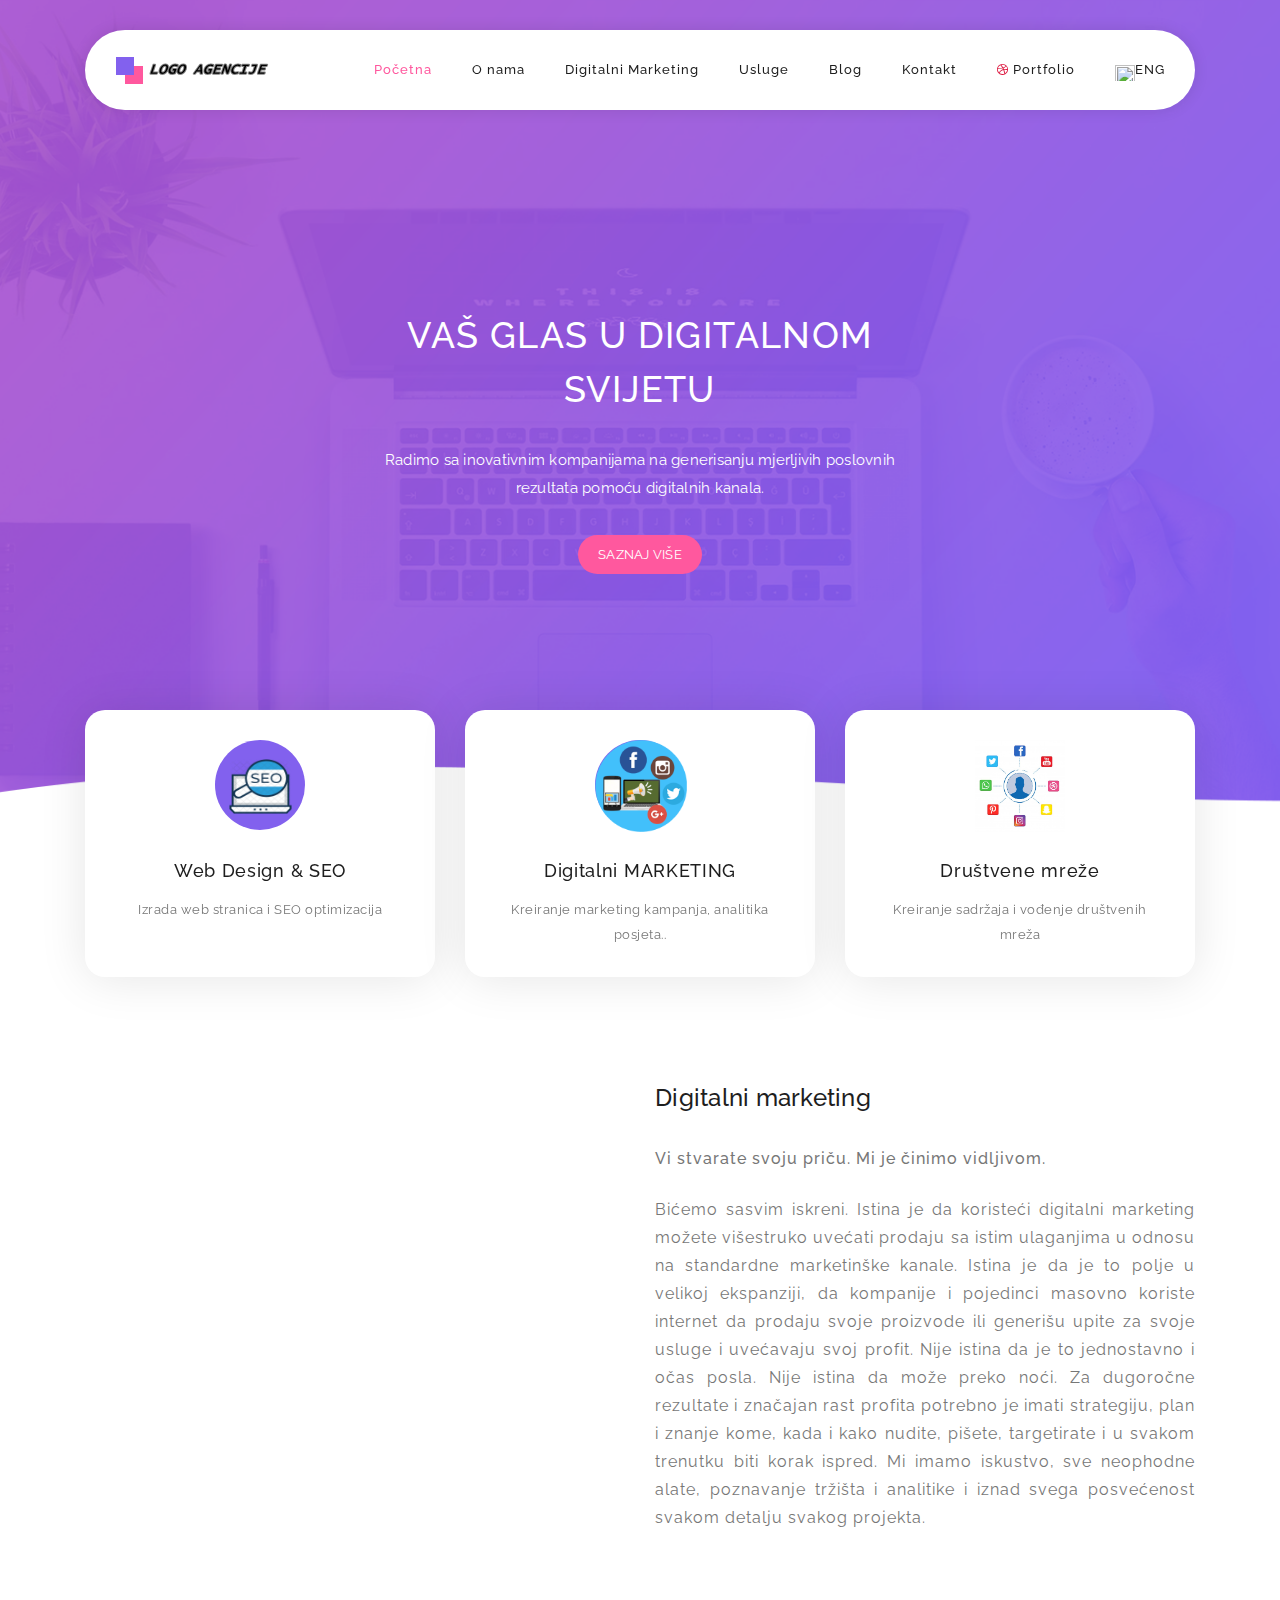
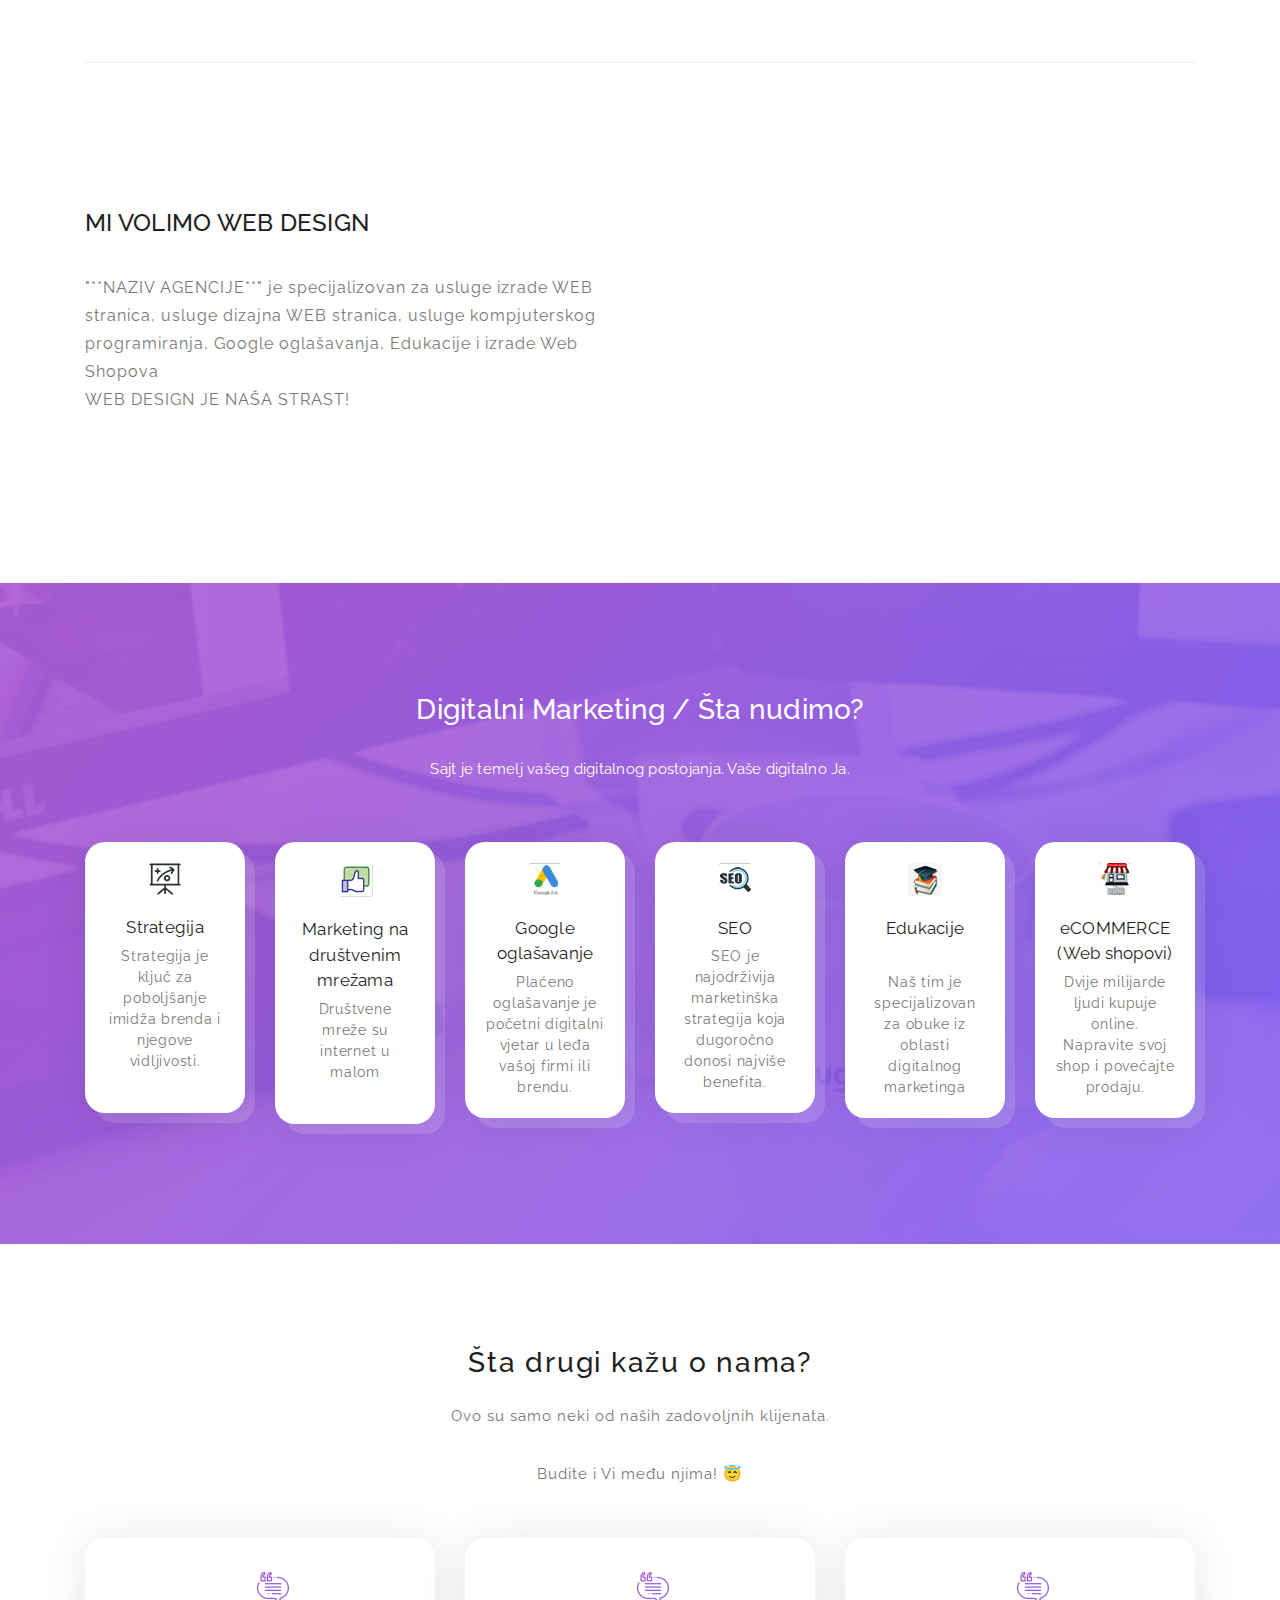
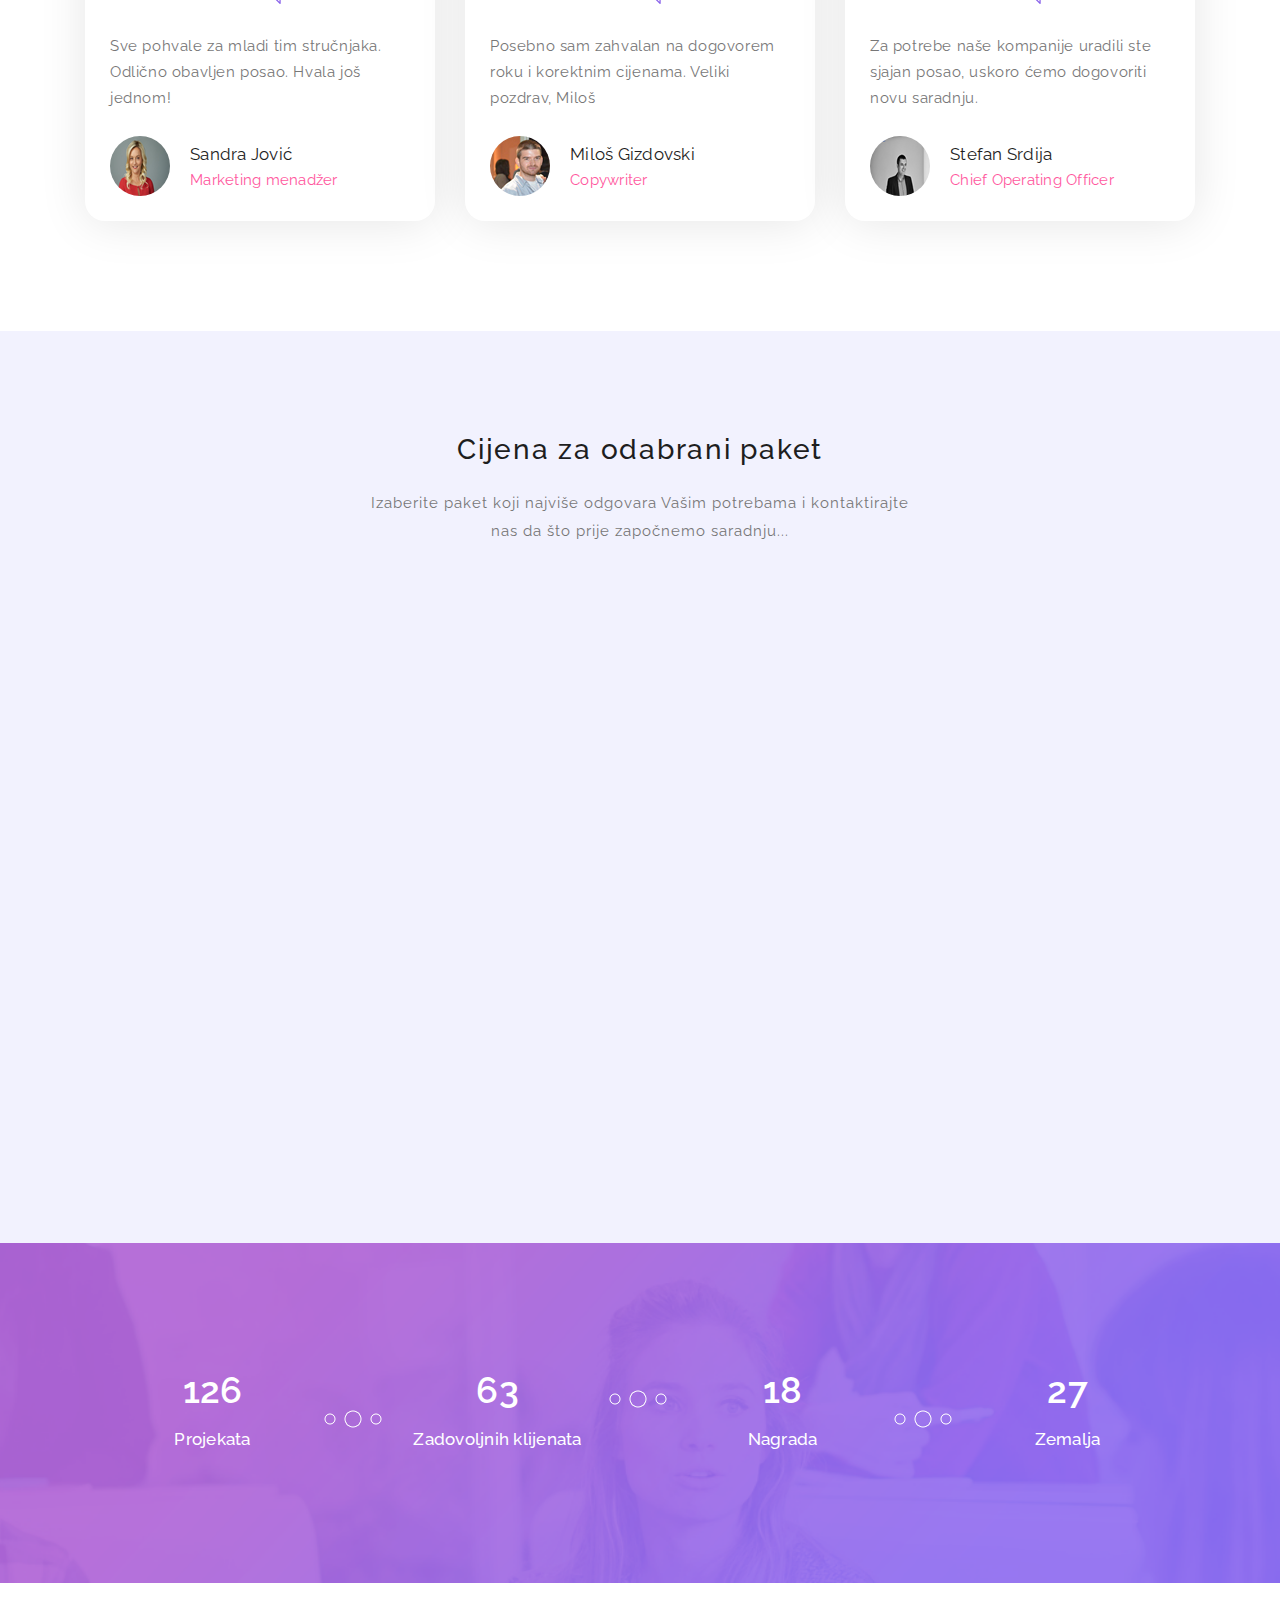
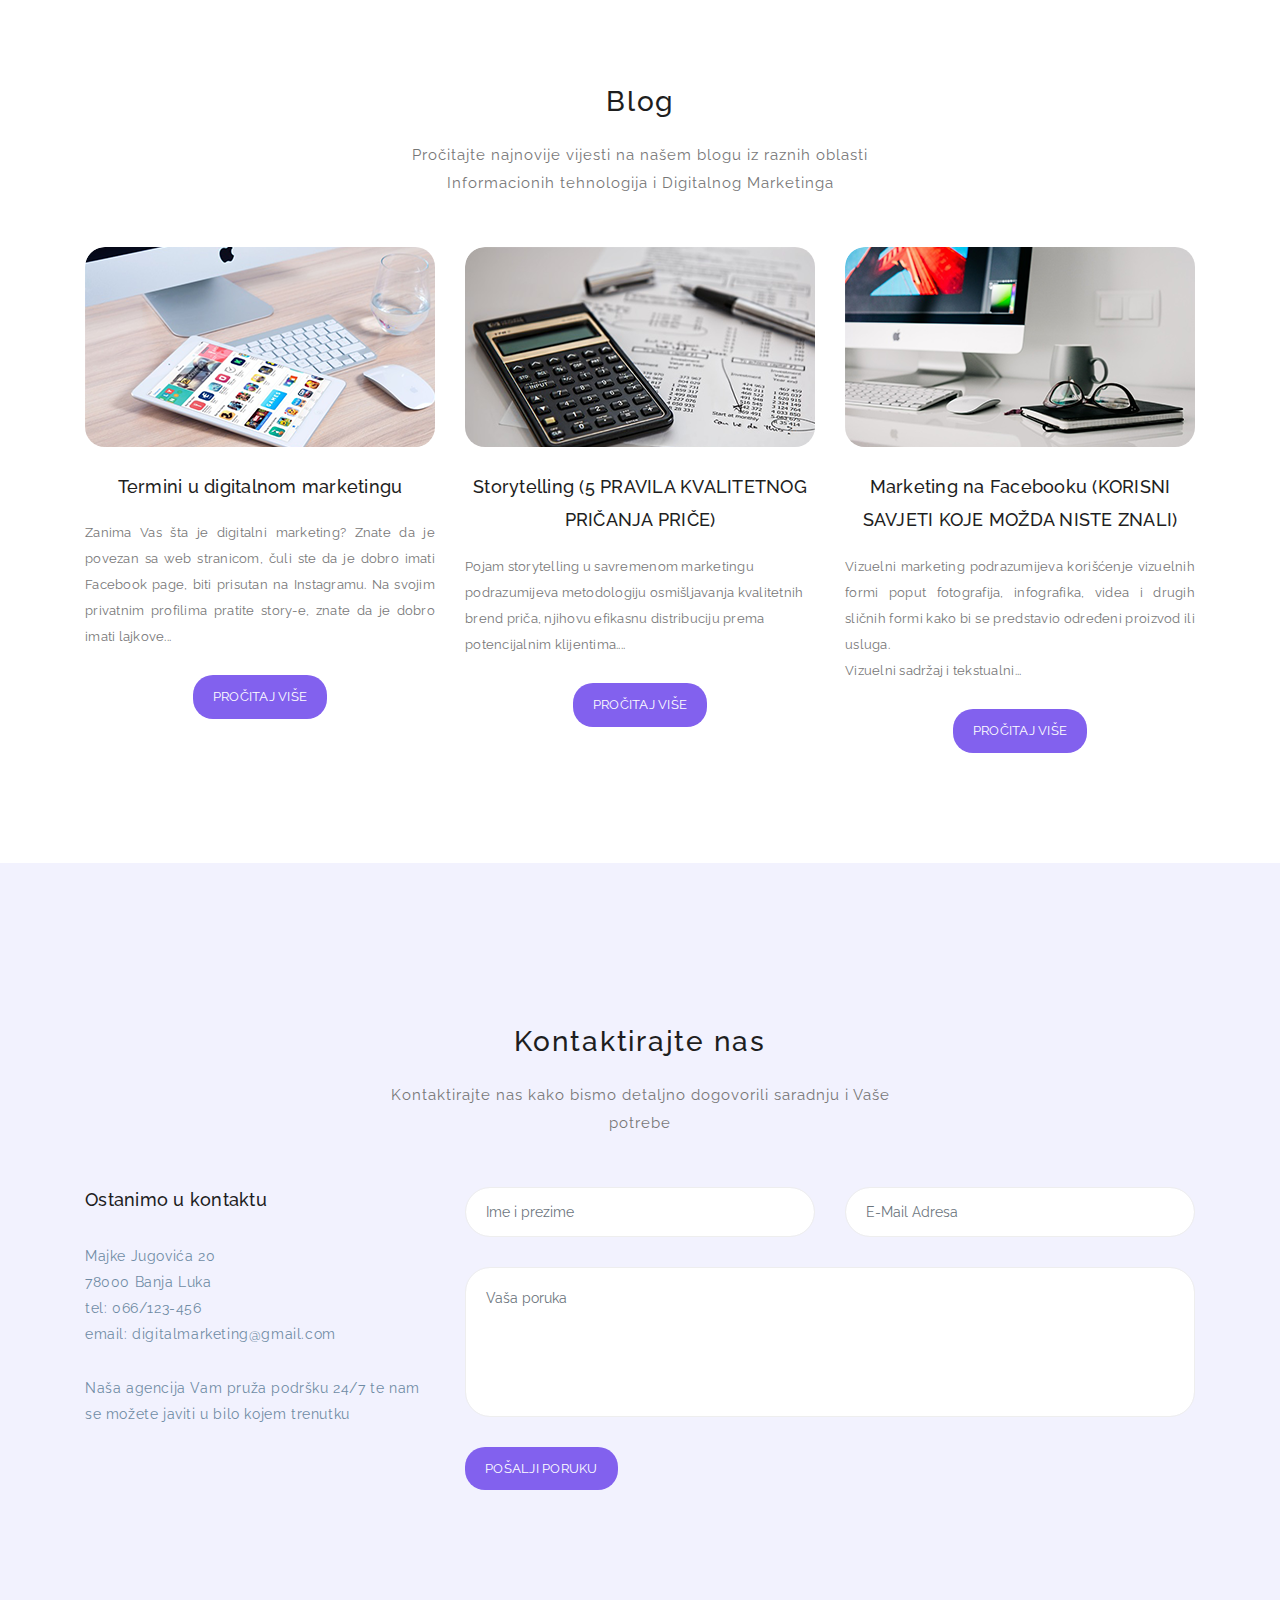
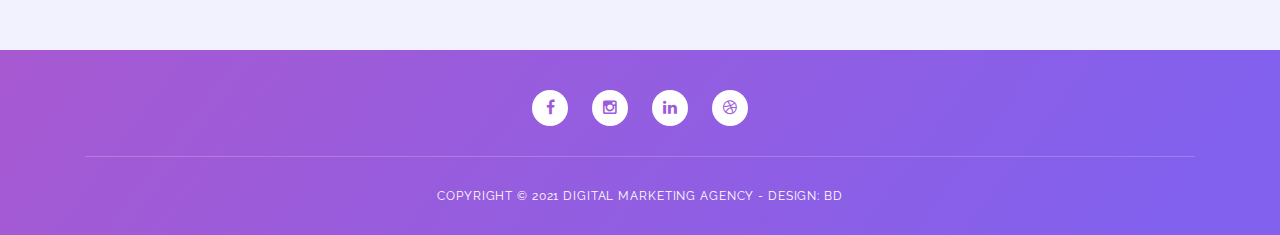
==== commit c8935ea2: "Update index.html" ====
--- a/index.html
+++ b/index.html
@@ -188,7 +188,7 @@
                         <h2 class="section-title">MI VOLIMO WEB DESIGN</h2>
                     </div>
                     <div class="left-text">
-                        <p align="justify">"**NAZIV AGENCIJE**" je specijalizovan za usluge izrade WEB stranica, usluge dizajna WEB stranica, usluge kompjuterskog programiranja, Google oglašavanja, Edukacije i izrade Web Shopova<br> WEB DESIGN JE NAŠA STRAST!</p>
+                        <p>"**NAZIV AGENCIJE**" je specijalizovan za usluge izrade WEB stranica, usluge dizajna WEB stranica, usluge kompjuterskog programiranja, Google oglašavanja, Edukacije i izrade Web Shopova<br> WEB DESIGN JE NAŠA STRAST!</p>
                     </div>
                 </div>
                 <div class="col-lg-1"></div>
@@ -532,7 +532,7 @@
                                 <a href="#">Storytelling (5 PRAVILA KVALITETNOG PRIČANJA PRIČE)</a>
                             </h3>
                             <div class="text">
-                                <div align="justify">Pojam storytelling u savremenom marketingu podrazumijeva metodologiju osmišljavanja kvalitetnih brend priča, njihovu efikasnu distribuciju prema potencijalnim klijentima.... </div>
+                                <div align="left">Pojam storytelling u savremenom marketingu podrazumijeva metodologiju osmišljavanja kvalitetnih brend priča, njihovu efikasnu distribuciju prema potencijalnim klijentima.... </div>
                             </div>
                             <a href="blog2.html" class="main-button">PROČITAJ VIŠE</a>
                         </div>
@@ -663,4 +663,4 @@
     <script src="assets/js/custom.js"></script>
 
   </body>
-</html>+</html>
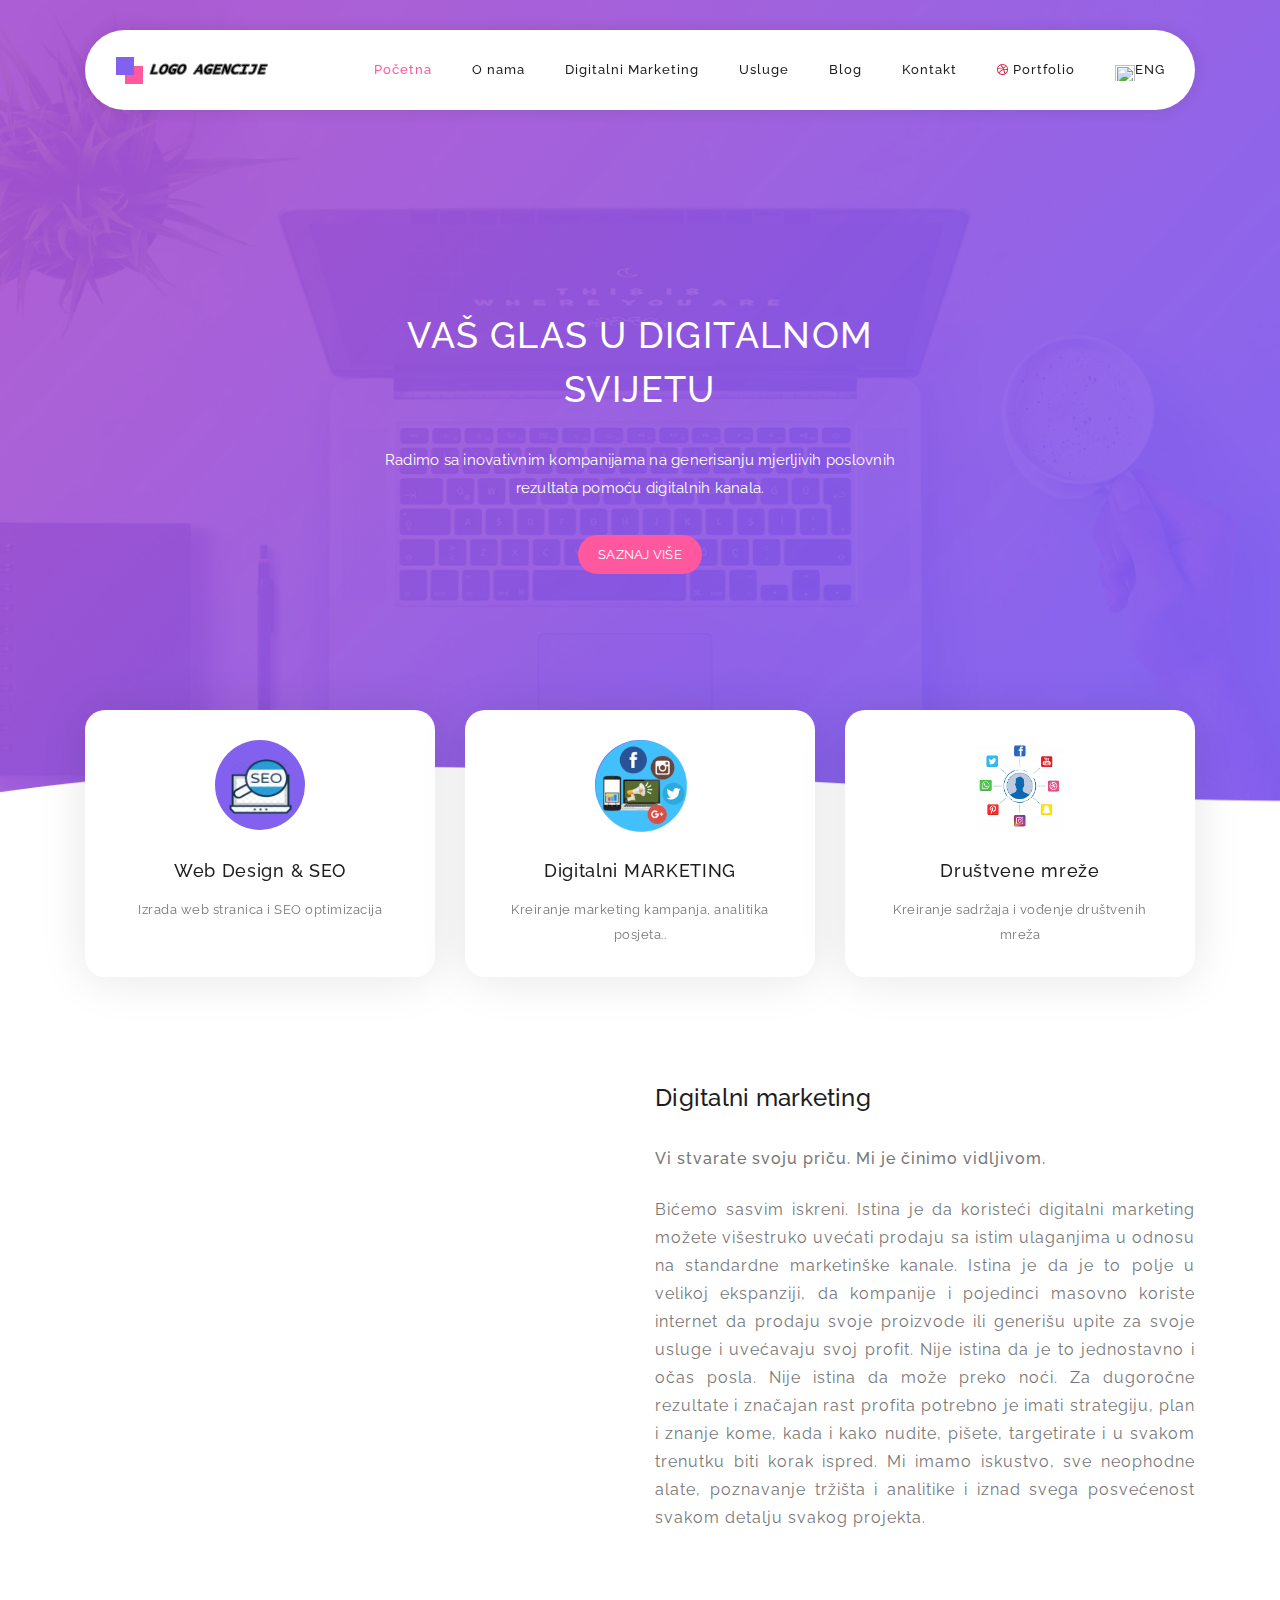
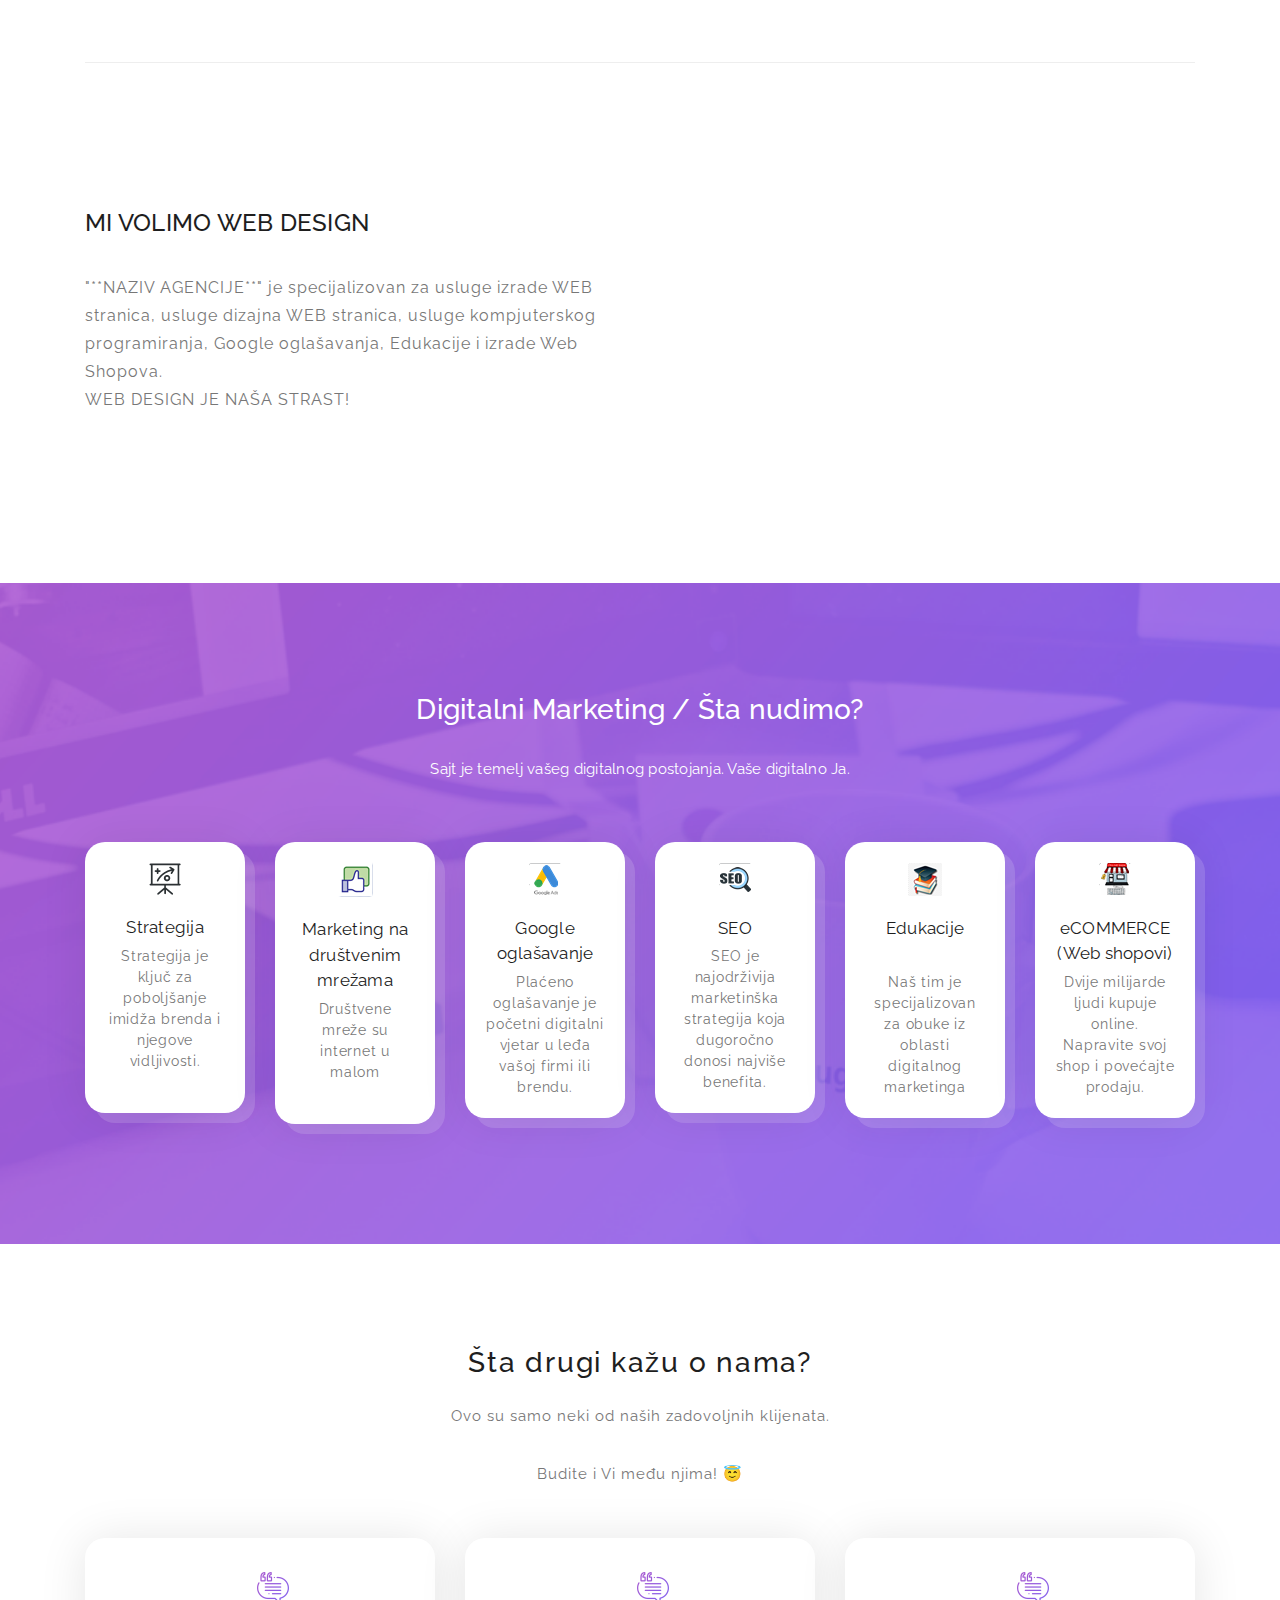
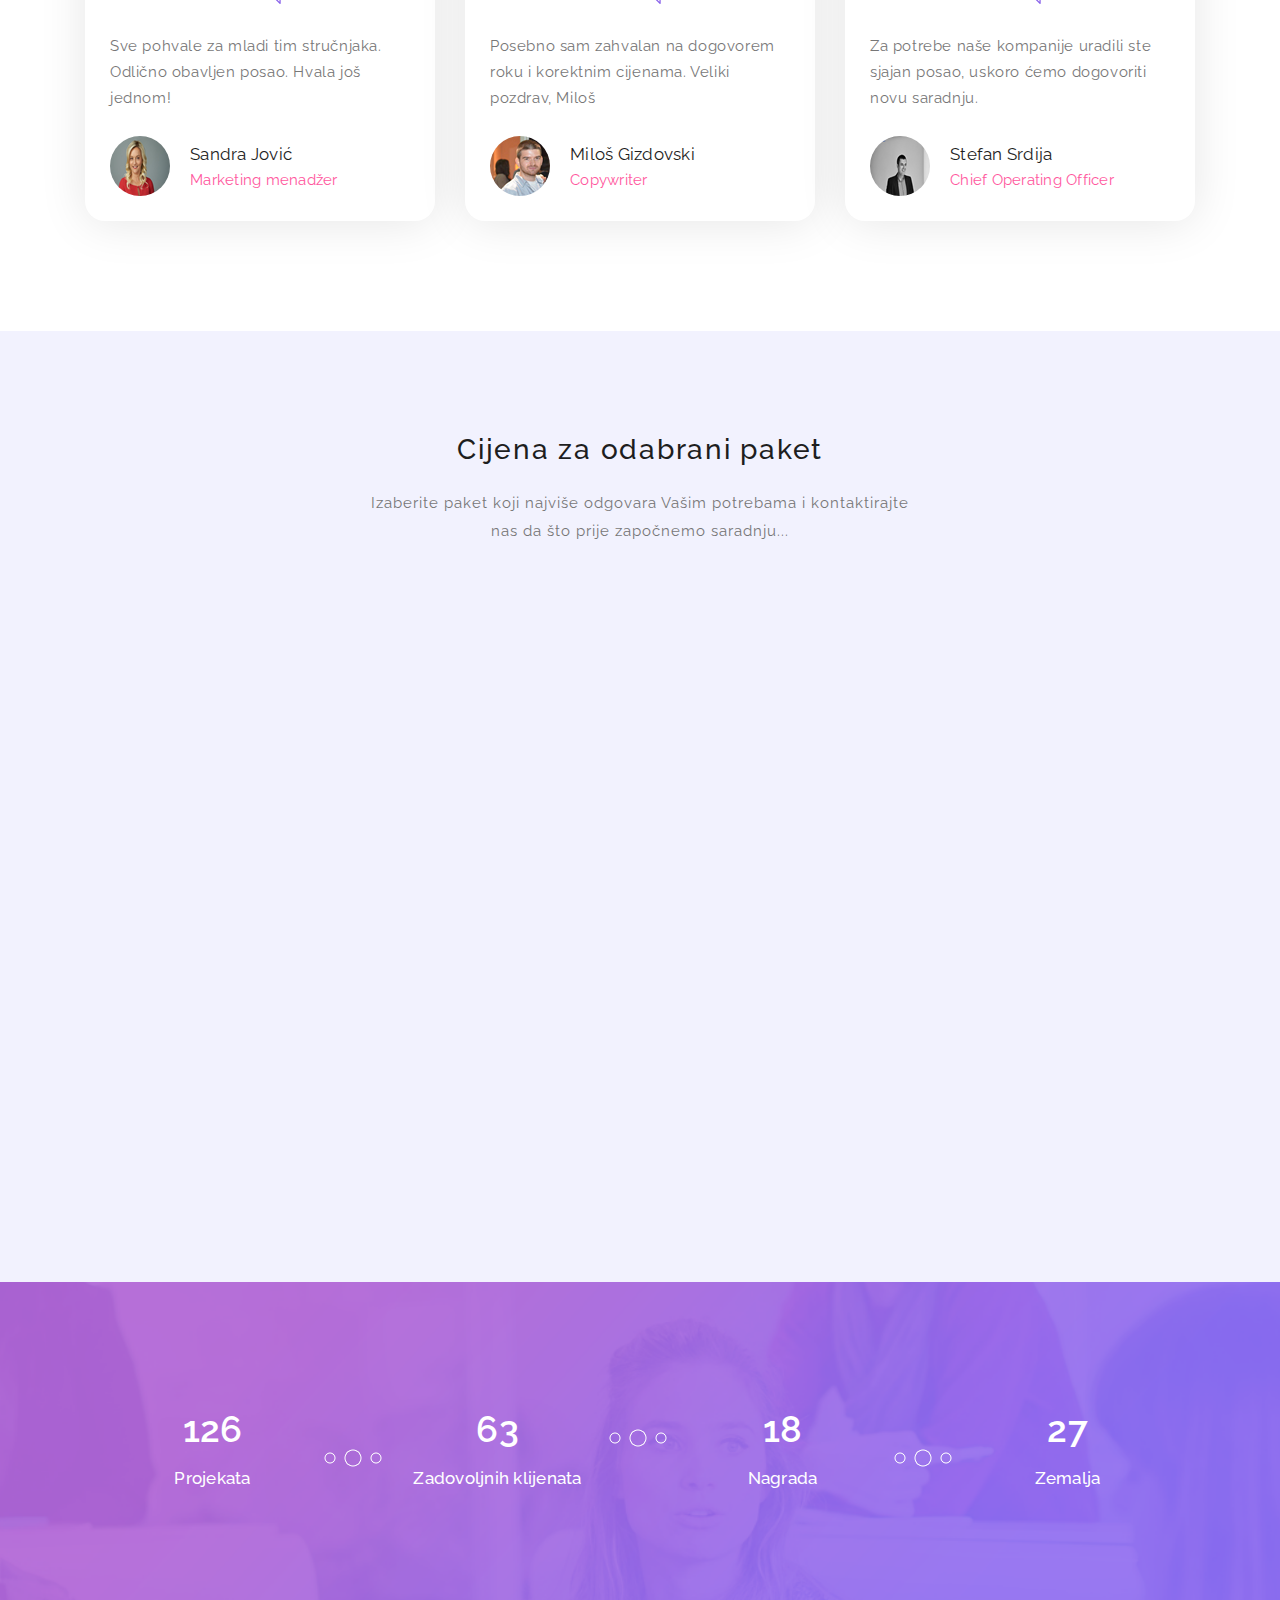
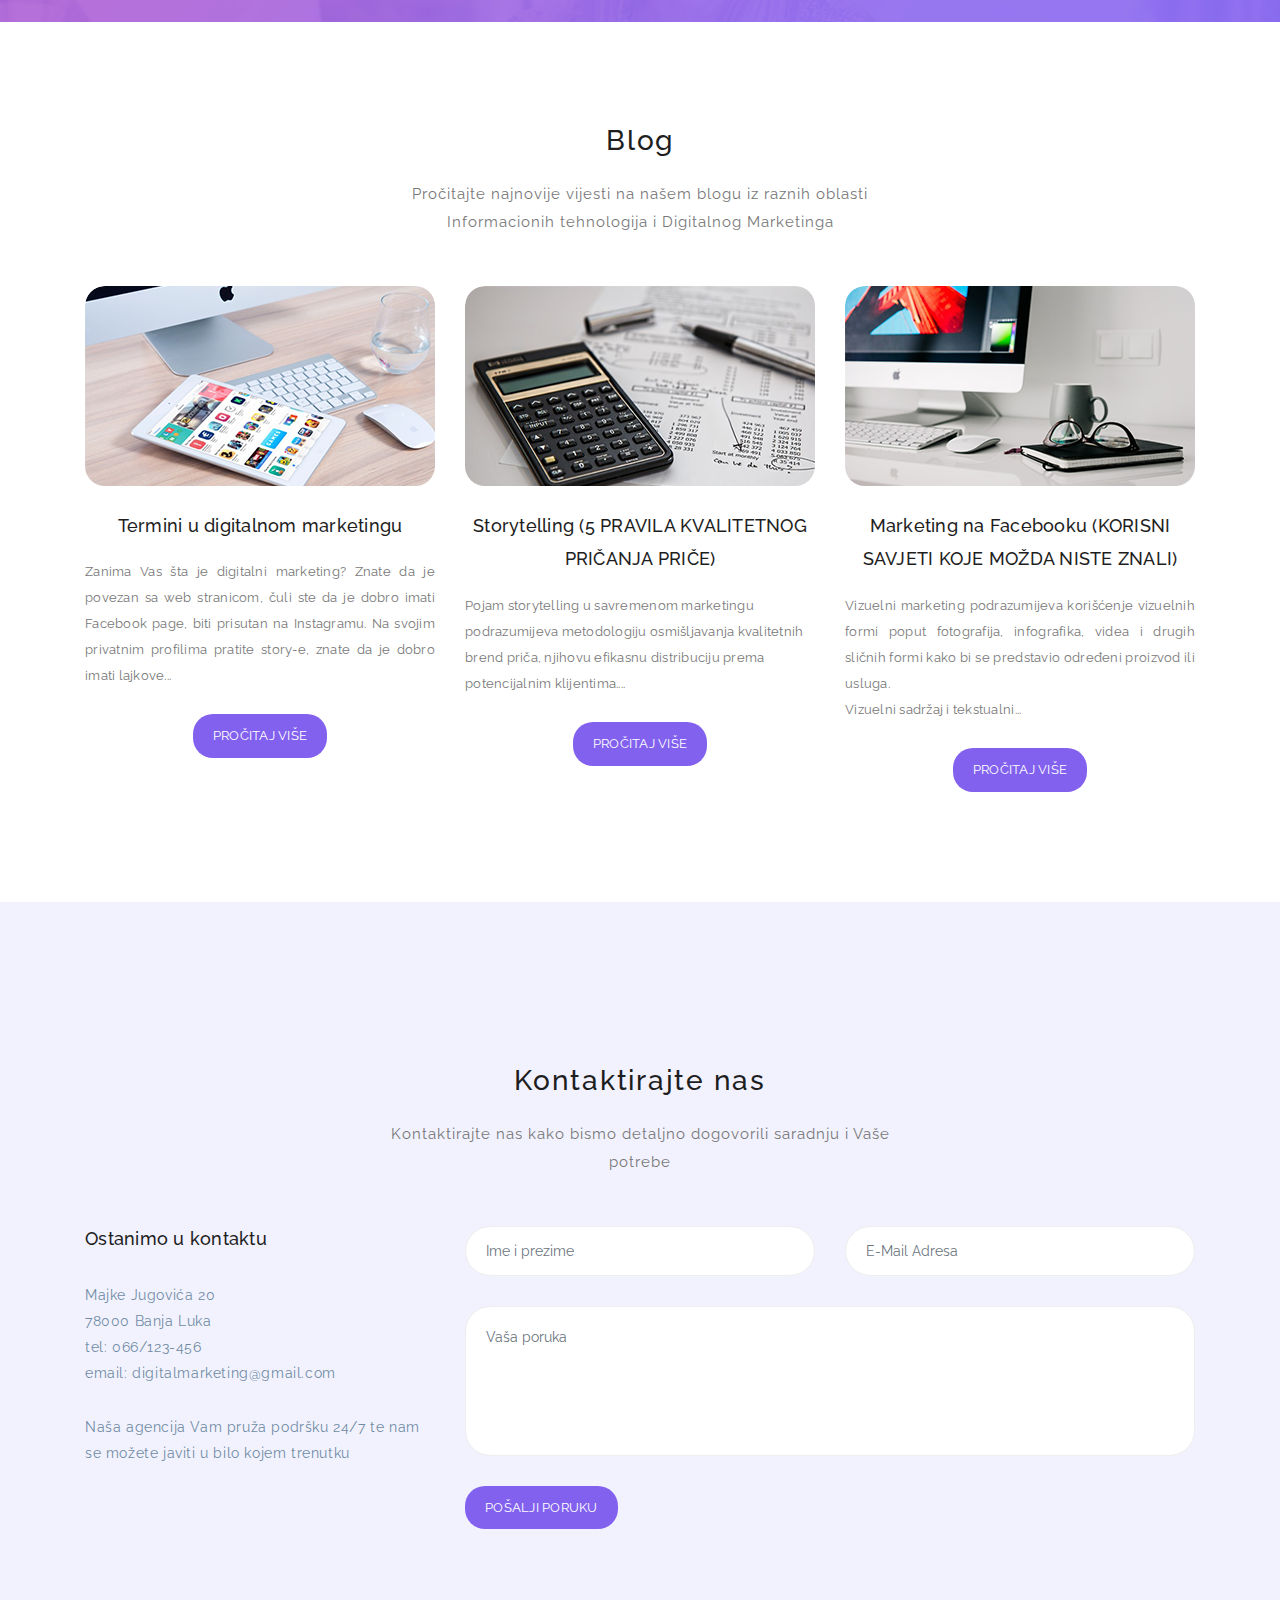
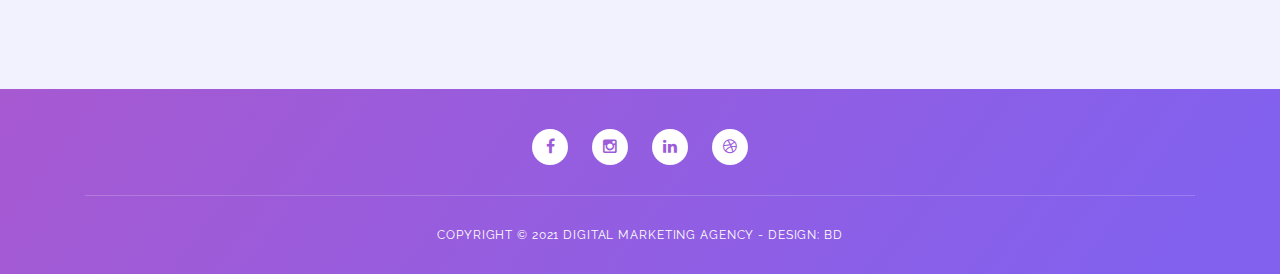
==== commit ee86e8e8: "Add files via upload" ====
--- a/index.html
+++ b/index.html
@@ -1,666 +1,667 @@
-<!DOCTYPE html>
-<html lang="en">
-
-  <head>
-
-    <meta charset="utf-8">
-    <meta name="viewport" content="width=device-width, initial-scale=1, shrink-to-fit=no">
-    <meta name="description" content="">
-    <meta name="author" content="">
-    <link href="https://fonts.googleapis.com/css?family=Raleway:100,300,400,500,700,900" rel="stylesheet">
-
-    <title>Digital Marketing Agency</title>
-
-    <link rel="stylesheet" type="text/css" href="assets/css/bootstrap.min.css">
-
-    <link rel="stylesheet" type="text/css" href="assets/css/font-awesome.css">
-
-    <link rel="stylesheet" href="assets/css/templatemo-softy-pinko.css">
-<meta charset="UTF-8">
-    
-  
-    </head>
-   
-    <body>
-    
-    <!-- ***** Preloader Start ***** -->
-    <div id="preloader">
-        <div class="jumper">
-            <div></div>
-            <div></div>
-            <div></div>
-        </div>
-    </div>  
-    <!-- ***** Preloader End ***** -->
-    
-    
-    
-    <header class="header-area header-sticky">
-        <div class="container">
-            <div class="row">
-                <div class="col-12">
-                    <nav class="main-nav">
-                     
-                        <!-- ***** Logo Start ***** -->
-                        <a href="index.html" class="logo">
-                            <img src="assets/images/logo.png" alt=""/>
-                        </a>
-                        <!-- ***** Logo End ***** -->
-                        <!-- ***** Menu Start ***** -->
-                        
-                        <ul class="nav">
-                           
-                            <li><a href="#welcome" class="active">Početna</a></li>
-                            <li><a href="#features">O nama</a></li>
-                            <li><a href="#work-process">Digitalni Marketing</a></li>
-                            <li><a href="#pricing-plans">Usluge</a></li>
-                            <li><a href="#blog">Blog </a></li>
-                            <li><a href="#contact-us">Kontakt</a></li>
-                            <li><a href="https://dribbble.com/"><i class="fa fa-dribbble" style="color: crimson;"></i> Portfolio</a> </li>  
-                            <li><a href="eng index.html"><img src="https://img.icons8.com/color/48/000000/usa.png" width="20" height="20"/>ENG</a></li>
-                           </ul>
-                      
-                        <a class='menu-trigger'>
-                            <span>Menu</span>
-                        </a>
-                        <!-- ***** Menu End ***** -->
-                  </nav>
-                  
-                </div>
-
-            </div>
-        </div>
-    </header>
-    <!-- ***** Header Area End ***** -->
-
-    <!-- ***** Welcome Area Start ***** -->
-    <div class="welcome-area" id="welcome">
-
-        <!-- ***** Header Text Start ***** -->
-        <div class="header-text">
-            <div class="container">
-                <div class="row">
-                    <div class="offset-xl-3 col-xl-6 offset-lg-2 col-lg-8 col-md-12 col-sm-12">
-                        <h1>VAŠ GLAS U DIGITALNOM SVIJETU</strong></h1>
-                        <p>Radimo sa inovativnim kompanijama na generisanju mjerljivih poslovnih rezultata pomoću digitalnih kanala.</p>
-                        <a href="#features" class="main-button-slider">Saznaj više</a>
-                    </div>
-                </div>
-            </div>
-        </div>
-        <!-- ***** Header Text End ***** -->
-    </div>
-    <!-- ***** Welcome Area End ***** -->
-
-    <!-- ***** Features Small Start ***** -->
-    <section class="section home-feature">
-        <div class="container">
-            <div class="row">
-                <div class="col-lg-12">
-                    <div class="row">
-                        <!-- ***** Features Small Item Start ***** -->
-                        <div class="col-lg-4 col-md-6 col-sm-6 col-12" data-scroll-reveal="enter bottom move 50px over 0.6s after 0.2s">
-                            <div class="features-small-item">
-                                <div class="icon">
-                                    <i><img src="assets/images/seo-425-694972.png" alt="" width="63" height="55"></i>
-                                </div>
-                                <h5 class="features-title">Web Design & SEO</h5>
-                                <p>Izrada web stranica i SEO optimizacija<br><br></p>
-                            </div>
-                        </div>
-                        
-                        <!-- ***** Features Small Item End ***** -->
-
-                        <!-- ***** Features Small Item Start ***** -->
-                        <div class="col-lg-4 col-md-6 col-sm-6 col-12" data-scroll-reveal="enter bottom move 50px over 0.6s after 0.4s">
-                            <div class="features-small-item">
-                                <div class="icon">
-                                    <i><img src="assets/images/online-reputation-management.png" alt="" width="92" height="92"></i>
-                                </div>
-                                <h5 class="features-title">Digitalni MARKETING</h5>
-                                <p>Kreiranje marketing kampanja, analitika posjeta..</p>
-                            </div>
-                        </div>
-                        <!-- ***** Features Small Item End ***** -->
-
-                        <!-- ***** Features Small Item Start ***** -->
-                        <div class="col-lg-4 col-md-6 col-sm-6 col-12" data-scroll-reveal="enter bottom move 50px over 0.6s after 0.6s">
-                            <div class="features-small-item">
-                                <div class="icon">
-                                    <i><img src="assets/images/infographic-social-media-icons_1045-609.jpg" alt="" width="90" height="92"></i>
-                                </div>
-                                <h5 class="features-title">Društvene mreže</h5>
-                                <p>Kreiranje sadržaja i vođenje društvenih mreža</p>
-                            </div>
-                        </div>
-                        <!-- ***** Features Small Item End ***** -->
-                    </div>
-                </div>
-            </div>
-        </div>
-    </section>
-    <!-- ***** Features Small End ***** -->
-
-    <!-- ***** Features Big Item Start ***** -->
-    <section class="section padding-top-70 padding-bottom-0" id="features">
-        <div class="container">
-            <div class="row">
-                <div class="col-lg-5 col-md-12 col-sm-12 align-self-center" data-scroll-reveal="enter left move 30px over 0.6s after 0.4s">
-                    <img src="assets/images/left-image.png" class="rounded img-fluid d-block mx-auto" alt="App">
-                </div>
-                <div class="col-lg-1"></div>
-                <div class="col-lg-6 col-md-12 col-sm-12 align-self-center mobile-top-fix">
-                    <div class="left-heading">
-                        <h1 class="section-title">Digitalni marketing</h1>
-                    </div>
-                    <div class="left-text">
-                        <h6>Vi stvarate svoju priču. Mi je činimo vidljivom.</h6>
-                        <br>
-                        <p align="justify">Bićemo sasvim iskreni.
-
-Istina je da koristeći digitalni marketing možete višestruko uvećati prodaju sa istim ulaganjima u odnosu na standardne marketinške kanale.
-
-Istina je da je to polje u velikoj ekspanziji, da kompanije i pojedinci masovno koriste internet da prodaju svoje proizvode ili generišu upite za svoje usluge i uvećavaju svoj profit.
-
-Nije istina da je to jednostavno i očas posla. Nije istina da može preko noći.
-
-Za dugoročne rezultate i značajan rast profita potrebno je imati strategiju, plan i znanje kome, kada i kako nudite, pišete, targetirate i u svakom trenutku biti korak ispred.
-
-Mi imamo iskustvo, sve neophodne alate, poznavanje tržišta i analitike i iznad svega posvećenost svakom detalju svakog projekta.</p>
-                    </div>
-                </div>
-            </div>
-            <div class="row">
-                <div class="col-lg-12">
-                    <div class="hr"></div>
-                </div>
-            </div>
-        </div>
-    </section>
-    <!-- ***** Features Big Item End ***** -->
-
-    <!-- ***** Features Big Item Start ***** -->
-    <section class="section padding-bottom-100">
-        <div class="container">
-            <div class="row">
-                <div class="col-lg-6 col-md-12 col-sm-12 align-self-center mobile-bottom-fix">
-                    <div class="left-heading">
-                        <h2 class="section-title">MI VOLIMO WEB DESIGN</h2>
-                    </div>
-                    <div class="left-text">
-                        <p>"**NAZIV AGENCIJE**" je specijalizovan za usluge izrade WEB stranica, usluge dizajna WEB stranica, usluge kompjuterskog programiranja, Google oglašavanja, Edukacije i izrade Web Shopova<br> WEB DESIGN JE NAŠA STRAST!</p>
-                    </div>
-                </div>
-                <div class="col-lg-1"></div>
-                <div class="col-lg-5 col-md-12 col-sm-12 align-self-center mobile-bottom-fix-big" data-scroll-reveal="enter right move 30px over 0.6s after 0.4s">
-                    <img src="assets/images/right-image.png" class="rounded img-fluid d-block mx-auto" alt="App">
-                </div>
-            </div>
-        </div>
-    </section>
-    <!-- ***** Features Big Item End ***** -->
-
-    <!-- ***** Home Parallax Start ***** -->
-    <section class="mini" id="work-process">
-        <div class="mini-content">
-            <div class="container">
-                <div class="row">
-                    <div class="offset-lg-3 col-lg-6">
-                        <div class="info">
-                            <h1>Digitalni Marketing / Šta nudimo? </h1>
-                            <p>Sajt je temelj vašeg digitalnog postojanja. Vaše digitalno Ja.</p>
-                        </div>
-                    </div>
-                </div>
-
-                <!-- ***** Mini Box Start ***** -->
-                <div class="row">
-                    <div class="col-lg-2 col-md-3 col-sm-6 col-6">
-                        <a href="#" class="mini-box">
-                            <i><img src="assets/images/presentation+strategy+icon+icon-1320085907854281935_32.png" alt=""></i>
-                            <strong>Strategija</strong>
-                            <span>Strategija je ključ za poboljšanje imidža brenda i njegove vidljivosti.<br><br></span>
-                        </a>
-                    </div>
-                    <div class="col-lg-2 col-md-3 col-sm-6 col-6">
-                        <a href="#" class="mini-box">
-                            <i><img src="assets/images/fb1.png" alt=""></i>
-                            <strong>Marketing na društvenim mrežama</strong>
-                            <span>Društvene mreže su internet u malom<br><br></span>
-                        </a>
-                    </div>
-                    <div class="col-lg-2 col-md-3 col-sm-6 col-6">
-                        <a href="#" class="mini-box">
-                            <i><img src="assets/images/ads1.png" alt=""></i>
-                            <strong>Google oglašavanje</strong>
-                            <span>Plaćeno oglašavanje je početni digitalni vjetar u leđa vašoj firmi ili brendu.</span>
-                        </a>
-                    </div>
-                    <div class="col-lg-2 col-md-3 col-sm-6 col-6">
-                        <a href="#" class="mini-box">
-                            <i><img src="assets/images/seo1.png" alt=""></i>
-                            <strong>SEO</strong>
-                            <span>SEO je najodrživija marketinška strategija koja dugoročno donosi najviše benefita.</span>
-                        </a>
-                    </div>
-                    <div class="col-lg-2 col-md-3 col-sm-6 col-6">
-                        <a href="#" class="mini-box">
-                            <i><img src="assets/images/edu.png" alt=""></i>
-                            <strong>Edukacije<br><br></strong>
-                            <span>Naš tim je specijalizovan za obuke iz oblasti digitalnog marketinga</span>
-                        </a>
-                    </div>
-                    <div class="col-lg-2 col-md-3 col-sm-6 col-6">
-                        <a href="#" class="mini-box">
-                            <i><img src="assets/images/shop.png" alt=""></i>
-                            <strong>eCOMMERCE (Web shopovi)</strong>
-                            <span>Dvije milijarde ljudi kupuje online. Napravite svoj shop i povećajte prodaju.
-
-</span>
-                        </a>
-                    </div>
-                </div>
-                <!-- ***** Mini Box End ***** -->
-            </div>
-        </div>
-    </section>
-    <!-- ***** Home Parallax End ***** -->
-
-    <!-- ***** Testimonials Start ***** -->
-    <section class="section" id="testimonials">
-        <div class="container">
-            <!-- ***** Section Title Start ***** -->
-            <div class="row">
-                <div class="col-lg-12">
-                    <div class="center-heading">
-                        <h2 class="section-title">Šta drugi kažu o nama?</h2>
-                    </div>
-                </div>
-                <div class="offset-lg-3 col-lg-6">
-                    <div class="center-text">
-                        <p>Ovo su samo neki od naših zadovoljnih klijenata. <p>Budite i Vi među njima!  &#128519;</p>
-                    </div>
-                </div>
-            </div>
-            <!-- ***** Section Title End ***** -->
-
-            <div class="row">
-                <!-- ***** Testimonials Item Start ***** -->
-                <div class="col-lg-4 col-md-6 col-sm-12">
-                    <div class="team-item">
-                        <div class="team-content">
-                            <i><img src="assets/images/testimonial-icon.png" alt=""></i>
-                            <p>Sve pohvale za mladi tim stručnjaka. Odlično obavljen posao. Hvala još jednom!</p>
-                            <div class="user-image">
-                                <img src="assets/images/zena1.png" alt="">
-                            </div>
-                            <div class="team-info">
-                                <h3 class="user-name">Sandra Jović</h3>
-                                <span>Marketing menadžer</span>
-                            </div>
-                        </div>
-                    </div>
-                </div>
-                <!-- ***** Testimonials Item End ***** -->
-                
-                <!-- ***** Testimonials Item Start ***** -->
-                <div class="col-lg-4 col-md-6 col-sm-12">
-                    <div class="team-item">
-                        <div class="team-content">
-                            <i><img src="assets/images/testimonial-icon.png" alt=""></i>
-                            <p>Posebno sam zahvalan na dogovorem roku i korektnim cijenama. Veliki pozdrav, Miloš</p>
-                            <div class="user-image">
-                                <img src="assets/images/muskarac1.png" alt="">
-                            </div>
-                            <div class="team-info">
-                                <h3 class="user-name">Miloš Gizdovski</h3>
-                                <span>Copywriter</span>
-                            </div>
-                        </div>
-                    </div>
-                </div>
-                <!-- ***** Testimonials Item End ***** -->
-                
-                <!-- ***** Testimonials Item Start ***** -->
-                <div class="col-lg-4 col-md-6 col-sm-12">
-                    <div class="team-item">
-                        <div class="team-content">
-                            <i><img src="assets/images/testimonial-icon.png" alt=""></i>
-                            <p>Za potrebe naše kompanije uradili ste sjajan posao, uskoro ćemo dogovoriti novu saradnju.</p>
-                            <div class="user-image">
-                                <img src="assets/images/muskarac2.png"  alt="">
-                            </div>
-                            <div class="team-info">
-                                <h3 class="user-name">Stefan Srdija</h3>
-                                <span>Chief Operating Officer</span>
-                            </div>
-                        </div>
-                    </div>
-                </div>
-                <!-- ***** Testimonials Item End ***** -->
-            </div>
-        </div>
-    </section>
-    <!-- ***** Testimonials End ***** -->
-
-    <!-- ***** Pricing Plans Start ***** -->
-    <section class="section colored" id="pricing-plans">
-        <div class="container">
-            <!-- ***** Section Title Start ***** -->
-            <div class="row">
-                <div class="col-lg-12">
-                    <div class="center-heading">
-                        <h2 class="section-title">Cijena za odabrani paket</h2>
-                    </div>
-                </div>
-                <div class="offset-lg-3 col-lg-6">
-                    <div class="center-text">
-                        <p>Izaberite paket koji najviše odgovara Vašim potrebama i kontaktirajte nas da što prije započnemo saradnju...</p>
-                    </div>
-                </div>
-            </div>
-            <!-- ***** Section Title End ***** -->
-
-            <div class="row">
-                <!-- ***** Pricing Item Start ***** -->
-                <div class="col-lg-4 col-md-6 col-sm-12" data-scroll-reveal="enter bottom move 50px over 0.6s after 0.2s">
-                    <div class="pricing-item">
-                        <div class="pricing-header">
-                            <h3 class="pricing-title">Web Design & SEO</h3>
-                        </div>
-                        <div class="pricing-body">
-                            <div class="price-wrapper">
-                                <span class="currency">$</span>
-                                <span class="price">14.50</span>
-                                <span class="period">mjesečno</span>
-                            </div>
-                            <ul class="list">
-                            <li class="active">Izrada web stranica i SEO optimizacija</li>
-                                <li class="active">Responzivni dizajn</li>
-                                <li class="active">SSD Hosting</li>
-                                <li class="active">Optimizovane i brze stranice</li>
-                                <li class="active">Jedinstven i moderan dizajn</li>
-                              
-                                <li class="active">24/7 podrška</li>
-                            </ul>
-                        </div>
-                        <div class="pricing-footer">
-                            <a href="index.html#contact-us" class="main-button">KONTAKT</a>
-                        </div>
-                    </div>
-                </div>
-                <!-- ***** Pricing Item End ***** -->
-
-                <!-- ***** Pricing Item Start ***** -->
-                <div class="col-lg-4 col-md-6 col-sm-12" data-scroll-reveal="enter bottom move 50px over 0.6s after 0.4s">
-                    <div class="pricing-item active">
-                        <div class="pricing-header">
-                            <h3 class="pricing-title">Digitalni MARKETING</h3>
-                        </div>
-                        <div class="pricing-body">
-                            <div class="price-wrapper">
-                                <span class="currency">$</span>
-                                <span class="price">21.50</span>
-                                <span class="period">mjesečno</span>
-                            </div>
-                            <ul class="list">
-                            <li class="active">Kreiranje marketing kampanja,analitika posjeta..</li>
-                                <li class="active">Google AdWords</li>
-                                <li class="active">Facebook & Instagram ADS</li>
-                                <li class="active">Linkedln ADS</li>
-                                <li class="active">Email Marketing</li>
-                                <li class="active">Kreiranje marketing strategije</li
-                                
-                            ></ul>
-                        </div>
-                        <div class="pricing-footer">
-                            <a href="index.html#contact-us" class="main-button">KONTAKT</a>
-                        </div>
-                    </div>
-                </div>
-                <!-- ***** Pricing Item End ***** -->
-
-                <!-- ***** Pricing Item Start ***** -->
-                <div class="col-lg-4 col-md-6 col-sm-12" data-scroll-reveal="enter bottom move 50px over 0.6s after 0.6s">
-                    <div class="pricing-item">
-                        <div class="pricing-header">
-                            <h3 class="pricing-title">Društvene mreže</h3>
-                        </div>
-                        <div class="pricing-body">
-                            <div class="price-wrapper">
-                                <span class="currency">$</span>
-                                <span class="price">42.00</span>
-                                <span class="period">mjesečno</span>
-                            </div>
-                            <ul class="list">
-                                <li class="active">Kreiranje sadržaja i vođenje društvenih mreža</li>
-                                <li class="active">Kreiranje naloga na društvenim mrežama</li>
-                                <li class="active">Kreiranje postova,događaja, storija…</li>
-                                <li class="active">Brending</li>
-                                <li class="active">Copywriting</li>
-                                <li class="active">Edukacija </li>
-                            </ul>
-                        </div>
-                        <div class="pricing-footer">
-                            <a href="index.html#contact-us" class="main-button">KONTAKT</a>
-                        </div>
-                    </div>
-                </div>
-                <!-- ***** Pricing Item End ***** -->
-            </div>
-        </div>
-    </section>
-    <!-- ***** Pricing Plans End ***** -->
-
-    <!-- ***** Counter Parallax Start ***** -->
-    <section class="counter">
-        <div class="content">
-            <div class="container">
-                <div class="row">
-                    <div class="col-lg-3 col-md-6 col-sm-12">
-                        <div class="count-item decoration-bottom">
-                            <strong>126</strong>
-                            <span>Projekata</span>
-                        </div>
-                    </div>
-                    <div class="col-lg-3 col-md-6 col-sm-12">
-                        <div class="count-item decoration-top">
-                            <strong>63</strong>
-                            <span>Zadovoljnih klijenata</span>
-                        </div>
-                    </div>
-                    <div class="col-lg-3 col-md-6 col-sm-12">
-                        <div class="count-item decoration-bottom">
-                            <strong>18</strong>
-                            <span>Nagrada</span>
-                        </div>
-                    </div>
-                    <div class="col-lg-3 col-md-6 col-sm-12">
-                        <div class="count-item">
-                            <strong>27</strong>
-                            <span>Zemalja</span>
-                        </div>
-                    </div>
-                </div>
-            </div>
-        </div>
-    </section>
-    <!-- ***** Counter Parallax End ***** -->   
-
-    <!-- ***** Blog Start ***** -->
-    <section class="section" id="blog">
-        <div class="container">
-            <!-- ***** Section Title Start ***** -->
-            <div class="row">
-                <div class="col-lg-12">
-                    <div class="center-heading">
-                        <h2 class="section-title">Blog </h2>
-                    </div>
-                </div>
-                <div class="offset-lg-3 col-lg-6">
-                    <div class="center-text">
-                        <p>Pročitajte najnovije vijesti na našem blogu iz raznih oblasti Informacionih tehnologija i Digitalnog Marketinga</p>
-                    </div>
-                </div>
-            </div>
-            <!-- ***** Section Title End ***** -->
-
-            <div class="row">
-                <div class="col-lg-4 col-md-6 col-sm-12">
-                    <div class="blog-post-thumb">
-                        <div class="img">
-                            <img src="assets/images/blog-item-01.png" alt="">
-                        </div>
-                        <div class="blog-content">
-                            <h3>
-                                <a href="#">Termini u digitalnom marketingu</a>
-                            </h3>
-                            <div class="text">
-                               <div align="justify">Zanima Vas šta je digitalni marketing?  Znate da je  povezan sa web stranicom, čuli ste da je dobro imati Facebook page, biti prisutan na Instagramu. Na svojim privatnim profilima pratite story-e, znate da je dobro imati lajkove... </div>
-                            </div>
-                            <a href="blog1.html" class="main-button">PROČITAJ VIŠE</a>
-                        </div>
-                    </div>
-                </div>
-                <div class="col-lg-4 col-md-6 col-sm-12">
-                    <div class="blog-post-thumb">
-                        <div class="img">
-                            <img src="assets/images/blog-item-02.png" alt="">
-                        </div>
-                        <div class="blog-content">
-                            <h3>
-                                <a href="#">Storytelling (5 PRAVILA KVALITETNOG PRIČANJA PRIČE)</a>
-                            </h3>
-                            <div class="text">
-                                <div align="left">Pojam storytelling u savremenom marketingu podrazumijeva metodologiju osmišljavanja kvalitetnih brend priča, njihovu efikasnu distribuciju prema potencijalnim klijentima.... </div>
-                            </div>
-                            <a href="blog2.html" class="main-button">PROČITAJ VIŠE</a>
-                        </div>
-                    </div>
-                </div>
-                <div class="col-lg-4 col-md-6 col-sm-12">
-                    <div class="blog-post-thumb">
-                        <div class="img">
-                            <img src="assets/images/blog-item-03.png" alt="">
-                        </div>
-                        <div class="blog-content">
-                            <h3>
-                                <a href="#">Marketing na Facebooku (KORISNI SAVJETI KOJE MOŽDA NISTE ZNALI)</a>
-                            </h3>
-                            <div class="text">
-                                <div align="justify">Vizuelni marketing podrazumijeva korišćenje vizuelnih formi poput fotografija, infografika, videa i drugih sličnih formi kako bi se predstavio određeni proizvod ili usluga.<br>Vizuelni sadržaj i tekstualni... </div>
-                            </div>
-                            <a href="blog3.html" class="main-button">PROČITAJ VIŠE</a>
-                        </div>
-                    </div>
-                </div>
-            </div>
-        </div>
-    </section>
-    <!-- ***** Blog End ***** -->
-
-    <!-- ***** Contact Us Start ***** -->
-    <section class="section colored" id="contact-us">
-        <div class="container">
-            <!-- ***** Section Title Start ***** -->
-            <div class="row">
-                <div class="col-lg-12">
-                    <div class="center-heading">
-                        <h2 class="section-title">Kontaktirajte nas</h2>
-                    </div>
-                </div>
-                <div class="offset-lg-3 col-lg-6">
-                    <div class="center-text">
-                        <p>Kontaktirajte nas kako bismo detaljno dogovorili saradnju i Vaše potrebe</p>
-                    </div>
-                </div>
-            </div>
-            <!-- ***** Section Title End ***** -->
-
-            <div class="row">
-                <!-- ***** Contact Text Start ***** -->
-                <div class="col-lg-4 col-md-6 col-sm-12">
-                    <h5 class="margin-bottom-30">Ostanimo u kontaktu</h5>
-                    <div class="contact-text">
-                        <p>Majke Jugovića 20<br>78000 Banja Luka
-                        <br>tel: 066/123-456 <br>email: digitalmarketing@gmail.com</p>
-                        <p>Naša agencija Vam pruža podršku 24/7 te nam se možete javiti u bilo kojem trenutku</p>
-                    </div>
-                </div>
-                <!-- ***** Contact Text End ***** -->
-
-                <!-- ***** Contact Form Start ***** -->
-                <div class="col-lg-8 col-md-6 col-sm-12">
-                    <div class="contact-form">
-                        <form id="contact" action="" method="get">
-                          <div class="row">
-                            <div class="col-lg-6 col-md-12 col-sm-12">
-                              <fieldset>
-                                <input name="name" type="text" class="form-control" id="name" placeholder="Ime i prezime" required>
-                              </fieldset>
-                            </div>
-                            <div class="col-lg-6 col-md-12 col-sm-12">
-                              <fieldset>
-                                <input name="email" type="email" class="form-control" id="email" placeholder="E-Mail Adresa" required>
-                              </fieldset>
-                            </div>
-                            <div class="col-lg-12">
-                              <fieldset>
-                                <textarea name="message" rows="6" class="form-control" id="message" placeholder="Vaša poruka" required></textarea>
-                              </fieldset>
-                            </div>
-                            <div class="col-lg-12">
-                              <fieldset>
-                                <button type="submit" id="form-submit" class="main-button">POŠALJI PORUKU</button>
-                              </fieldset>
-                            </div>
-                          </div>
-                        </form>
-                    </div>
-                </div>
-                <!-- ***** Contact Form End ***** -->
-            </div>
-        </div>
-    </section>
-    <!-- ***** Contact Us End ***** -->
-    
-    <!-- ***** Footer Start ***** -->
-    <footer>
-        <div class="container">
-            <div class="row">
-                <div class="col-lg-12 col-md-12 col-sm-12">
-                    <ul class="social">
-                        <li><a href="https://facebook.com"><i class="fa fa-facebook"></i></a></li>
-                        <li><a href="https://instagram.com"><i class="fa fa-instagram"></i></a></li>
-                        <li><a href="https://linkedIn.com"><i class="fa fa-linkedin"></i></a></li>
-                       
-                        <li><a href="https://dribbble.com"><i class="fa fa-dribbble"></i></a></li>
-                    </ul>
-                </div>
-            </div>
-            <div class="row">
-                <div class="col-lg-12">
-                    <p class="copyright">Copyright &copy; 2021 Digital Marketing Agency - Design: BD</p>
-                </div>
-            </div>
-        </div>
-    </footer>
-    
-    <!-- jQuery -->
-    <script src="assets/js/jquery-2.1.0.min.js"></script>
-
-    <!-- Bootstrap -->
-    <script src="assets/js/popper.js"></script>
-    <script src="assets/js/bootstrap.min.js"></script>
-
-    <!-- Plugins -->
-    <script src="assets/js/scrollreveal.min.js"></script>
-    <script src="assets/js/waypoints.min.js"></script>
-    <script src="assets/js/jquery.counterup.min.js"></script>
-    <script src="assets/js/imgfix.min.js"></script> 
-    
-    <!-- Global Init -->
-    <script src="assets/js/custom.js"></script>
-
-  </body>
-</html>
+<!DOCTYPE html>
+<html lang="en">
+
+  <head>
+
+    <meta charset="utf-8">
+    <meta name="viewport" content="width=device-width, initial-scale=1, shrink-to-fit=no">
+    <meta name="description" content="">
+    <meta name="author" content="">
+    <link href="https://fonts.googleapis.com/css?family=Raleway:100,300,400,500,700,900" rel="stylesheet">
+
+    <title>Digital Marketing Agency</title>
+
+    <link rel="stylesheet" type="text/css" href="assets/css/bootstrap.min.css">
+
+    <link rel="stylesheet" type="text/css" href="assets/css/font-awesome.css">
+
+    <link rel="stylesheet" href="assets/css/templatemo-softy-pinko.css">
+<meta charset="UTF-8">
+    
+  
+    </head>
+   
+    <body>
+    
+    <!-- ***** Preloader Start ***** -->
+    <div id="preloader">
+        <div class="jumper">
+            <div></div>
+            <div></div>
+            <div></div>
+        </div>
+    </div>  
+    <!-- ***** Preloader End ***** -->
+    
+    
+    
+    <header class="header-area header-sticky">
+        <div class="container">
+            <div class="row">
+                <div class="col-12">
+                    <nav class="main-nav">
+                     
+                        <!-- ***** Logo Start ***** -->
+                        <a href="index.html" class="logo">
+                            <img src="assets/images/logo.png" alt=""/>
+                        </a>
+                        <!-- ***** Logo End ***** -->
+                        <!-- ***** Menu Start ***** -->
+                        
+                        <ul class="nav">
+                           
+                            <li><a href="#welcome" class="active">Početna</a></li>
+                            <li><a href="#features">O nama</a></li>
+                            <li><a href="#work-process">Digitalni Marketing</a></li>
+                            <li><a href="#pricing-plans">Usluge</a></li>
+                            <li><a href="#blog">Blog </a></li>
+                            <li><a href="#contact-us">Kontakt</a></li>
+                            <li><a href="https://dribbble.com/"><i class="fa fa-dribbble" style="color: crimson;"></i> Portfolio</a> </li>  
+                            <li><a href="eng index.html"><img src="https://img.icons8.com/color/48/000000/usa.png" width="20" height="20"/>ENG</a></li>
+                           </ul>
+                      
+                        <a class='menu-trigger'>
+                            <span>Menu</span>
+                        </a>
+                        <!-- ***** Menu End ***** -->
+                  </nav>
+                  
+                </div>
+
+            </div>
+        </div>
+    </header>
+    <!-- ***** Header Area End ***** -->
+
+    <!-- ***** Welcome Area Start ***** -->
+    <div class="welcome-area" id="welcome">
+
+        <!-- ***** Header Text Start ***** -->
+        <div class="header-text">
+            <div class="container">
+                <div class="row">
+                    <div class="offset-xl-3 col-xl-6 offset-lg-2 col-lg-8 col-md-12 col-sm-12">
+                        <h1>VAŠ GLAS U DIGITALNOM SVIJETU</strong></h1>
+                        <p>Radimo sa inovativnim kompanijama na generisanju mjerljivih poslovnih rezultata pomoću digitalnih kanala.</p>
+                        <a href="#features" class="main-button-slider">Saznaj više</a>
+                    </div>
+                </div>
+            </div>
+        </div>
+        <!-- ***** Header Text End ***** -->
+    </div>
+    <!-- ***** Welcome Area End ***** -->
+
+    <!-- ***** Features Small Start ***** -->
+    <section class="section home-feature">
+        <div class="container">
+            <div class="row">
+                <div class="col-lg-12">
+                    <div class="row">
+                        <!-- ***** Features Small Item Start ***** -->
+                        <div class="col-lg-4 col-md-6 col-sm-6 col-12" data-scroll-reveal="enter bottom move 50px over 0.6s after 0.2s">
+                            <div class="features-small-item">
+                                <div class="icon">
+                                    <i><img src="assets/images/seo-425-694972.png" alt="" width="63" height="55"></i>
+                                </div>
+                                <h5 class="features-title">Web Design & SEO</h5>
+                                <p>Izrada web stranica i SEO optimizacija<br><br></p>
+                            </div>
+                        </div>
+                        
+                        <!-- ***** Features Small Item End ***** -->
+
+                        <!-- ***** Features Small Item Start ***** -->
+                        <div class="col-lg-4 col-md-6 col-sm-6 col-12" data-scroll-reveal="enter bottom move 50px over 0.6s after 0.4s">
+                            <div class="features-small-item">
+                                <div class="icon">
+                                    <i><img src="assets/images/online-reputation-management.png" alt="" width="92" height="92"></i>
+                                </div>
+                                <h5 class="features-title">Digitalni MARKETING</h5>
+                                <p>Kreiranje marketing kampanja, analitika posjeta..</p>
+                            </div>
+                        </div>
+                        <!-- ***** Features Small Item End ***** -->
+
+                        <!-- ***** Features Small Item Start ***** -->
+                        <div class="col-lg-4 col-md-6 col-sm-6 col-12" data-scroll-reveal="enter bottom move 50px over 0.6s after 0.6s">
+                            <div class="features-small-item">
+                                <div class="icon">
+                                    <i><img src="assets/images/infographic-social-media-icons_1045-609.jpg" alt="" width="90" height="92"></i>
+                                </div>
+                                <h5 class="features-title">Društvene mreže</h5>
+                                <p>Kreiranje sadržaja i vođenje društvenih mreža</p>
+                            </div>
+                        </div>
+                        <!-- ***** Features Small Item End ***** -->
+                    </div>
+                </div>
+            </div>
+        </div>
+    </section>
+    <!-- ***** Features Small End ***** -->
+
+    <!-- ***** Features Big Item Start ***** -->
+    <section class="section padding-top-70 padding-bottom-0" id="features">
+        <div class="container">
+            <div class="row">
+                <div class="col-lg-5 col-md-12 col-sm-12 align-self-center" data-scroll-reveal="enter left move 30px over 0.6s after 0.4s">
+                    <img src="assets/images/left-image.png" class="rounded img-fluid d-block mx-auto" alt="App">
+                </div>
+                <div class="col-lg-1"></div>
+                <div class="col-lg-6 col-md-12 col-sm-12 align-self-center mobile-top-fix">
+                    <div class="left-heading">
+                        <h1 class="section-title">Digitalni marketing</h1>
+                    </div>
+                    <div class="left-text">
+                        <h6>Vi stvarate svoju priču. Mi je činimo vidljivom.</h6>
+                        <br>
+                        <p align="justify">Bićemo sasvim iskreni.
+
+Istina je da koristeći digitalni marketing možete višestruko uvećati prodaju sa istim ulaganjima u odnosu na standardne marketinške kanale.
+
+Istina je da je to polje u velikoj ekspanziji, da kompanije i pojedinci masovno koriste internet da prodaju svoje proizvode ili generišu upite za svoje usluge i uvećavaju svoj profit.
+
+Nije istina da je to jednostavno i očas posla. Nije istina da može preko noći.
+
+Za dugoročne rezultate i značajan rast profita potrebno je imati strategiju, plan i znanje kome, kada i kako nudite, pišete, targetirate i u svakom trenutku biti korak ispred.
+
+Mi imamo iskustvo, sve neophodne alate, poznavanje tržišta i analitike i iznad svega posvećenost svakom detalju svakog projekta.</p>
+                    </div>
+                </div>
+            </div>
+            <div class="row">
+                <div class="col-lg-12">
+                    <div class="hr"></div>
+                </div>
+            </div>
+        </div>
+    </section>
+    <!-- ***** Features Big Item End ***** -->
+
+    <!-- ***** Features Big Item Start ***** -->
+    <section class="section padding-bottom-100">
+        <div class="container">
+            <div class="row">
+                <div class="col-lg-6 col-md-12 col-sm-12 align-self-center mobile-bottom-fix">
+                    <div class="left-heading">
+                        <h2 class="section-title">MI VOLIMO WEB DESIGN</h2>
+                    </div>
+                    <div class="left-text">
+                        <p>"**NAZIV AGENCIJE**" je specijalizovan za usluge izrade WEB stranica, usluge dizajna WEB stranica, usluge kompjuterskog programiranja, Google oglašavanja, Edukacije i izrade Web Shopova.<br> WEB DESIGN JE NAŠA STRAST!</p>
+                    </div>
+                </div>
+                <div class="col-lg-1"></div>
+                <div class="col-lg-5 col-md-12 col-sm-12 align-self-center mobile-bottom-fix-big" data-scroll-reveal="enter right move 30px over 0.6s after 0.4s">
+                    <img src="assets/images/right-image.png" class="rounded img-fluid d-block mx-auto" alt="App">
+                </div>
+            </div>
+        </div>
+    </section>
+    <!-- ***** Features Big Item End ***** -->
+
+    <!-- ***** Home Parallax Start ***** -->
+    <section class="mini" id="work-process">
+        <div class="mini-content">
+            <div class="container">
+                <div class="row">
+                    <div class="offset-lg-3 col-lg-6">
+                        <div class="info">
+                            <h1>Digitalni Marketing / Šta nudimo? </h1>
+                            <p>Sajt je temelj vašeg digitalnog postojanja. Vaše digitalno Ja.</p>
+                        </div>
+                    </div>
+                </div>
+
+                <!-- ***** Mini Box Start ***** -->
+                <div class="row">
+                    <div class="col-lg-2 col-md-3 col-sm-6 col-6">
+                        <a href="#" class="mini-box">
+                            <i><img src="assets/images/presentation+strategy+icon+icon-1320085907854281935_32.png" alt=""></i>
+                            <strong>Strategija</strong>
+                            <span>Strategija je ključ za poboljšanje imidža brenda i njegove vidljivosti.<br><br></span>
+                        </a>
+                    </div>
+                    <div class="col-lg-2 col-md-3 col-sm-6 col-6">
+                        <a href="#" class="mini-box">
+                            <i><img src="assets/images/fb1.png" alt=""></i>
+                            <strong>Marketing na društvenim mrežama</strong>
+                            <span>Društvene mreže su internet u malom<br><br></span>
+                        </a>
+                    </div>
+                    <div class="col-lg-2 col-md-3 col-sm-6 col-6">
+                        <a href="#" class="mini-box">
+                            <i><img src="assets/images/ads1.png" alt=""></i>
+                            <strong>Google oglašavanje</strong>
+                            <span>Plaćeno oglašavanje je početni digitalni vjetar u leđa vašoj firmi ili brendu.</span>
+                        </a>
+                    </div>
+                    <div class="col-lg-2 col-md-3 col-sm-6 col-6">
+                        <a href="#" class="mini-box">
+                            <i><img src="assets/images/seo1.png" alt=""></i>
+                            <strong>SEO</strong>
+                            <span>SEO je najodrživija marketinška strategija koja dugoročno donosi najviše benefita.</span>
+                        </a>
+                    </div>
+                    <div class="col-lg-2 col-md-3 col-sm-6 col-6">
+                        <a href="#" class="mini-box">
+                            <i><img src="assets/images/edu.png" alt=""></i>
+                            <strong>Edukacije<br><br></strong>
+                            <span>Naš tim je specijalizovan za obuke iz oblasti digitalnog marketinga</span>
+                        </a>
+                    </div>
+                    <div class="col-lg-2 col-md-3 col-sm-6 col-6">
+                        <a href="#" class="mini-box">
+                            <i><img src="assets/images/shop.png" alt=""></i>
+                            <strong>eCOMMERCE (Web shopovi)</strong>
+                            <span>Dvije milijarde ljudi kupuje online. Napravite svoj shop i povećajte prodaju.
+
+</span>
+                        </a>
+                    </div>
+                </div>
+                <!-- ***** Mini Box End ***** -->
+            </div>
+        </div>
+    </section>
+    <!-- ***** Home Parallax End ***** -->
+
+    <!-- ***** Testimonials Start ***** -->
+    <section class="section" id="testimonials">
+        <div class="container">
+            <!-- ***** Section Title Start ***** -->
+            <div class="row">
+                <div class="col-lg-12">
+                    <div class="center-heading">
+                        <h2 class="section-title">Šta drugi kažu o nama?</h2>
+                    </div>
+                </div>
+                <div class="offset-lg-3 col-lg-6">
+                    <div class="center-text">
+                        <p>Ovo su samo neki od naših zadovoljnih klijenata. <p>Budite i Vi među njima!  &#128519;</p>
+                    </div>
+                </div>
+            </div>
+            <!-- ***** Section Title End ***** -->
+
+            <div class="row">
+                <!-- ***** Testimonials Item Start ***** -->
+                <div class="col-lg-4 col-md-6 col-sm-12">
+                    <div class="team-item">
+                        <div class="team-content">
+                            <i><img src="assets/images/testimonial-icon.png" alt=""></i>
+                            <p>Sve pohvale za mladi tim stručnjaka. Odlično obavljen posao. Hvala još jednom!</p>
+                            <div class="user-image">
+                                <img src="assets/images/zena1.png" alt="">
+                            </div>
+                            <div class="team-info">
+                                <h3 class="user-name">Sandra Jović</h3>
+                                <span>Marketing menadžer</span>
+                            </div>
+                        </div>
+                    </div>
+                </div>
+                <!-- ***** Testimonials Item End ***** -->
+                
+                <!-- ***** Testimonials Item Start ***** -->
+                <div class="col-lg-4 col-md-6 col-sm-12">
+                    <div class="team-item">
+                        <div class="team-content">
+                            <i><img src="assets/images/testimonial-icon.png" alt=""></i>
+                            <p>Posebno sam zahvalan na dogovorem roku i korektnim cijenama. Veliki pozdrav, Miloš</p>
+                            <div class="user-image">
+                                <img src="assets/images/muskarac1.png" alt="">
+                            </div>
+                            <div class="team-info">
+                                <h3 class="user-name">Miloš Gizdovski</h3>
+                                <span>Copywriter</span>
+                            </div>
+                        </div>
+                    </div>
+                </div>
+                <!-- ***** Testimonials Item End ***** -->
+                
+                <!-- ***** Testimonials Item Start ***** -->
+                <div class="col-lg-4 col-md-6 col-sm-12">
+                    <div class="team-item">
+                        <div class="team-content">
+                            <i><img src="assets/images/testimonial-icon.png" alt=""></i>
+                            <p>Za potrebe naše kompanije uradili ste sjajan posao, uskoro ćemo dogovoriti novu saradnju.</p>
+                            <div class="user-image">
+                                <img src="assets/images/muskarac2.png"  alt="">
+                            </div>
+                            <div class="team-info">
+                                <h3 class="user-name">Stefan Srdija</h3>
+                                <span>Chief Operating Officer</span>
+                            </div>
+                        </div>
+                    </div>
+                </div>
+                <!-- ***** Testimonials Item End ***** -->
+            </div>
+        </div>
+    </section>
+    <!-- ***** Testimonials End ***** -->
+
+    <!-- ***** Pricing Plans Start ***** -->
+    <section class="section colored" id="pricing-plans">
+        <div class="container">
+            <!-- ***** Section Title Start ***** -->
+            <div class="row">
+                <div class="col-lg-12">
+                    <div class="center-heading">
+                        <h2 class="section-title">Cijena za odabrani paket</h2>
+                    </div>
+                </div>
+                <div class="offset-lg-3 col-lg-6">
+                    <div class="center-text">
+                        <p>Izaberite paket koji najviše odgovara Vašim potrebama i kontaktirajte nas da što prije započnemo saradnju...</p>
+                    </div>
+                </div>
+            </div>
+            <!-- ***** Section Title End ***** -->
+
+            <div class="row">
+                <!-- ***** Pricing Item Start ***** -->
+                <div class="col-lg-4 col-md-6 col-sm-12" data-scroll-reveal="enter bottom move 50px over 0.6s after 0.2s">
+                    <div class="pricing-item">
+                        <div class="pricing-header">
+                            <h3 class="pricing-title">Web Design & SEO</h3>
+                        </div>
+                        <div class="pricing-body">
+                            <div class="price-wrapper">
+                                <span class="currency">$</span>
+                                <span class="price">14.50</span>
+                                <span class="period">mjesečno</span>
+                            </div>
+                            <ul class="list">
+                            <li class="active">Izrada web stranica i SEO optimizacija</li>
+                                <li class="active">Responzivni dizajn</li>
+                                <li class="active">SSD Hosting</li>
+                                <li class="active">Zaštita SSL protokolom</li>
+                                <li class="active">Optimizovane i brze stranice</li>
+                                <li class="active">Jedinstven i moderan dizajn</li>
+                              
+                                <li class="active">24/7 podrška</li>
+                            </ul>
+                        </div>
+                        <div class="pricing-footer">
+                            <a href="index.html#contact-us" class="main-button">KONTAKT</a>
+                        </div>
+                    </div>
+                </div>
+                <!-- ***** Pricing Item End ***** -->
+
+                <!-- ***** Pricing Item Start ***** -->
+                <div class="col-lg-4 col-md-6 col-sm-12" data-scroll-reveal="enter bottom move 50px over 0.6s after 0.4s">
+                    <div class="pricing-item active">
+                        <div class="pricing-header">
+                            <h3 class="pricing-title">Digitalni MARKETING</h3>
+                        </div>
+                        <div class="pricing-body">
+                            <div class="price-wrapper">
+                                <span class="currency">$</span>
+                                <span class="price">21.50</span>
+                                <span class="period">mjesečno</span>
+                            </div>
+                            <ul class="list">
+                            <li class="active">Kreiranje marketing kampanja,analitika posjeta..</li>
+                                <li class="active">Google AdWords</li>
+                                <li class="active">Facebook & Instagram ADS</li>
+                                <li class="active">Linkedln ADS</li>
+                                <li class="active">Email Marketing</li>
+                                <li class="active">Kreiranje marketing strategije<br><br><br></li  
+                                
+                            ></ul>
+                        </div>
+                        <div class="pricing-footer">
+                            <a href="index.html#contact-us" class="main-button">KONTAKT</a>
+                        </div>
+                    </div>
+                </div>
+                <!-- ***** Pricing Item End ***** -->
+
+                <!-- ***** Pricing Item Start ***** -->
+                <div class="col-lg-4 col-md-6 col-sm-12" data-scroll-reveal="enter bottom move 50px over 0.6s after 0.6s">
+                    <div class="pricing-item">
+                        <div class="pricing-header">
+                            <h3 class="pricing-title">Društvene mreže</h3>
+                        </div>
+                        <div class="pricing-body">
+                            <div class="price-wrapper">
+                                <span class="currency">$</span>
+                                <span class="price">42.00</span>
+                                <span class="period">mjesečno</span>
+                            </div>
+                            <ul class="list">
+                                <li class="active">Kreiranje sadržaja i vođenje društvenih mreža</li>
+                                <li class="active">Kreiranje naloga na društvenim mrežama</li>
+                                <li class="active">Kreiranje postova,događaja, storija…</li>
+                                <li class="active">Brending</li>
+                                <li class="active">Copywriting</li>
+                                <li class="active">Edukacija <br><br><br></li>
+                            </ul>
+                        </div>
+                        <div class="pricing-footer">
+                            <a href="index.html#contact-us" class="main-button">KONTAKT</a>
+                        </div>
+                    </div>
+                </div>
+                <!-- ***** Pricing Item End ***** -->
+            </div>
+        </div>
+    </section>
+    <!-- ***** Pricing Plans End ***** -->
+
+    <!-- ***** Counter Parallax Start ***** -->
+    <section class="counter">
+        <div class="content">
+            <div class="container">
+                <div class="row">
+                    <div class="col-lg-3 col-md-6 col-sm-12">
+                        <div class="count-item decoration-bottom">
+                            <strong>126</strong>
+                            <span>Projekata</span>
+                        </div>
+                    </div>
+                    <div class="col-lg-3 col-md-6 col-sm-12">
+                        <div class="count-item decoration-top">
+                            <strong>63</strong>
+                            <span>Zadovoljnih klijenata</span>
+                        </div>
+                    </div>
+                    <div class="col-lg-3 col-md-6 col-sm-12">
+                        <div class="count-item decoration-bottom">
+                            <strong>18</strong>
+                            <span>Nagrada</span>
+                        </div>
+                    </div>
+                    <div class="col-lg-3 col-md-6 col-sm-12">
+                        <div class="count-item">
+                            <strong>27</strong>
+                            <span>Zemalja</span>
+                        </div>
+                    </div>
+                </div>
+            </div>
+        </div>
+    </section>
+    <!-- ***** Counter Parallax End ***** -->   
+
+    <!-- ***** Blog Start ***** -->
+    <section class="section" id="blog">
+        <div class="container">
+            <!-- ***** Section Title Start ***** -->
+            <div class="row">
+                <div class="col-lg-12">
+                    <div class="center-heading">
+                        <h2 class="section-title">Blog </h2>
+                    </div>
+                </div>
+                <div class="offset-lg-3 col-lg-6">
+                    <div class="center-text">
+                        <p>Pročitajte najnovije vijesti na našem blogu iz raznih oblasti Informacionih tehnologija i Digitalnog Marketinga</p>
+                    </div>
+                </div>
+            </div>
+            <!-- ***** Section Title End ***** -->
+
+            <div class="row">
+                <div class="col-lg-4 col-md-6 col-sm-12">
+                    <div class="blog-post-thumb">
+                        <div class="img">
+                            <img src="assets/images/blog-item-01.png" alt="">
+                        </div>
+                        <div class="blog-content">
+                            <h3>
+                                <a href="#">Termini u digitalnom marketingu</a>
+                            </h3>
+                            <div class="text">
+                               <div align="justify">Zanima Vas šta je digitalni marketing?  Znate da je  povezan sa web stranicom, čuli ste da je dobro imati Facebook page, biti prisutan na Instagramu. Na svojim privatnim profilima pratite story-e, znate da je dobro imati lajkove... </div>
+                            </div>
+                            <a href="blog1.html" class="main-button">PROČITAJ VIŠE</a>
+                        </div>
+                    </div>
+                </div>
+                <div class="col-lg-4 col-md-6 col-sm-12">
+                    <div class="blog-post-thumb">
+                        <div class="img">
+                            <img src="assets/images/blog-item-02.png" alt="">
+                        </div>
+                        <div class="blog-content">
+                            <h3>
+                                <a href="#">Storytelling (5 PRAVILA KVALITETNOG PRIČANJA PRIČE)</a>
+                            </h3>
+                            <div class="text">
+                                <div align="left">Pojam storytelling u savremenom marketingu podrazumijeva metodologiju osmišljavanja kvalitetnih brend priča, njihovu efikasnu distribuciju prema potencijalnim klijentima.... </div>
+                            </div>
+                            <a href="blog2.html" class="main-button">PROČITAJ VIŠE</a>
+                        </div>
+                    </div>
+                </div>
+                <div class="col-lg-4 col-md-6 col-sm-12">
+                    <div class="blog-post-thumb">
+                        <div class="img">
+                            <img src="assets/images/blog-item-03.png" alt="">
+                        </div>
+                        <div class="blog-content">
+                            <h3>
+                                <a href="#">Marketing na Facebooku (KORISNI SAVJETI KOJE MOŽDA NISTE ZNALI)</a>
+                            </h3>
+                            <div class="text">
+                                <div align="justify">Vizuelni marketing podrazumijeva korišćenje vizuelnih formi poput fotografija, infografika, videa i drugih sličnih formi kako bi se predstavio određeni proizvod ili usluga.<br>Vizuelni sadržaj i tekstualni... </div>
+                            </div>
+                            <a href="blog3.html" class="main-button">PROČITAJ VIŠE</a>
+                        </div>
+                    </div>
+                </div>
+            </div>
+        </div>
+    </section>
+    <!-- ***** Blog End ***** -->
+
+    <!-- ***** Contact Us Start ***** -->
+    <section class="section colored" id="contact-us">
+        <div class="container">
+            <!-- ***** Section Title Start ***** -->
+            <div class="row">
+                <div class="col-lg-12">
+                    <div class="center-heading">
+                        <h2 class="section-title">Kontaktirajte nas</h2>
+                    </div>
+                </div>
+                <div class="offset-lg-3 col-lg-6">
+                    <div class="center-text">
+                        <p>Kontaktirajte nas kako bismo detaljno dogovorili saradnju i Vaše potrebe</p>
+                    </div>
+                </div>
+            </div>
+            <!-- ***** Section Title End ***** -->
+
+            <div class="row">
+                <!-- ***** Contact Text Start ***** -->
+                <div class="col-lg-4 col-md-6 col-sm-12">
+                    <h5 class="margin-bottom-30">Ostanimo u kontaktu</h5>
+                    <div class="contact-text">
+                        <p>Majke Jugovića 20<br>78000 Banja Luka
+                        <br>tel: 066/123-456 <br>email: digitalmarketing@gmail.com</p>
+                        <p>Naša agencija Vam pruža podršku 24/7 te nam se možete javiti u bilo kojem trenutku</p>
+                    </div>
+                </div>
+                <!-- ***** Contact Text End ***** -->
+
+                <!-- ***** Contact Form Start ***** -->
+                <div class="col-lg-8 col-md-6 col-sm-12">
+                    <div class="contact-form">
+                        <form id="contact" action="" method="get">
+                          <div class="row">
+                            <div class="col-lg-6 col-md-12 col-sm-12">
+                              <fieldset>
+                                <input name="name" type="text" class="form-control" id="name" placeholder="Ime i prezime" required>
+                              </fieldset>
+                            </div>
+                            <div class="col-lg-6 col-md-12 col-sm-12">
+                              <fieldset>
+                                <input name="email" type="email" class="form-control" id="email" placeholder="E-Mail Adresa" required>
+                              </fieldset>
+                            </div>
+                            <div class="col-lg-12">
+                              <fieldset>
+                                <textarea name="message" rows="6" class="form-control" id="message" placeholder="Vaša poruka" required></textarea>
+                              </fieldset>
+                            </div>
+                            <div class="col-lg-12">
+                              <fieldset>
+                                <button type="submit" id="form-submit" class="main-button">POŠALJI PORUKU</button>
+                              </fieldset>
+                            </div>
+                          </div>
+                        </form>
+                    </div>
+                </div>
+                <!-- ***** Contact Form End ***** -->
+            </div>
+        </div>
+    </section>
+    <!-- ***** Contact Us End ***** -->
+    
+    <!-- ***** Footer Start ***** -->
+    <footer>
+        <div class="container">
+            <div class="row">
+                <div class="col-lg-12 col-md-12 col-sm-12">
+                    <ul class="social">
+                        <li><a href="https://facebook.com"><i class="fa fa-facebook"></i></a></li>
+                        <li><a href="https://instagram.com"><i class="fa fa-instagram"></i></a></li>
+                        <li><a href="https://linkedIn.com"><i class="fa fa-linkedin"></i></a></li>
+                       
+                        <li><a href="https://dribbble.com"><i class="fa fa-dribbble"></i></a></li>
+                    </ul>
+                </div>
+            </div>
+            <div class="row">
+                <div class="col-lg-12">
+                    <p class="copyright">Copyright &copy; 2021 Digital Marketing Agency - Design: BD</p>
+                </div>
+            </div>
+        </div>
+    </footer>
+    
+    <!-- jQuery -->
+    <script src="assets/js/jquery-2.1.0.min.js"></script>
+
+    <!-- Bootstrap -->
+    <script src="assets/js/popper.js"></script>
+    <script src="assets/js/bootstrap.min.js"></script>
+
+    <!-- Plugins -->
+    <script src="assets/js/scrollreveal.min.js"></script>
+    <script src="assets/js/waypoints.min.js"></script>
+    <script src="assets/js/jquery.counterup.min.js"></script>
+    <script src="assets/js/imgfix.min.js"></script> 
+    
+    <!-- Global Init -->
+    <script src="assets/js/custom.js"></script>
+
+  </body>
+</html>